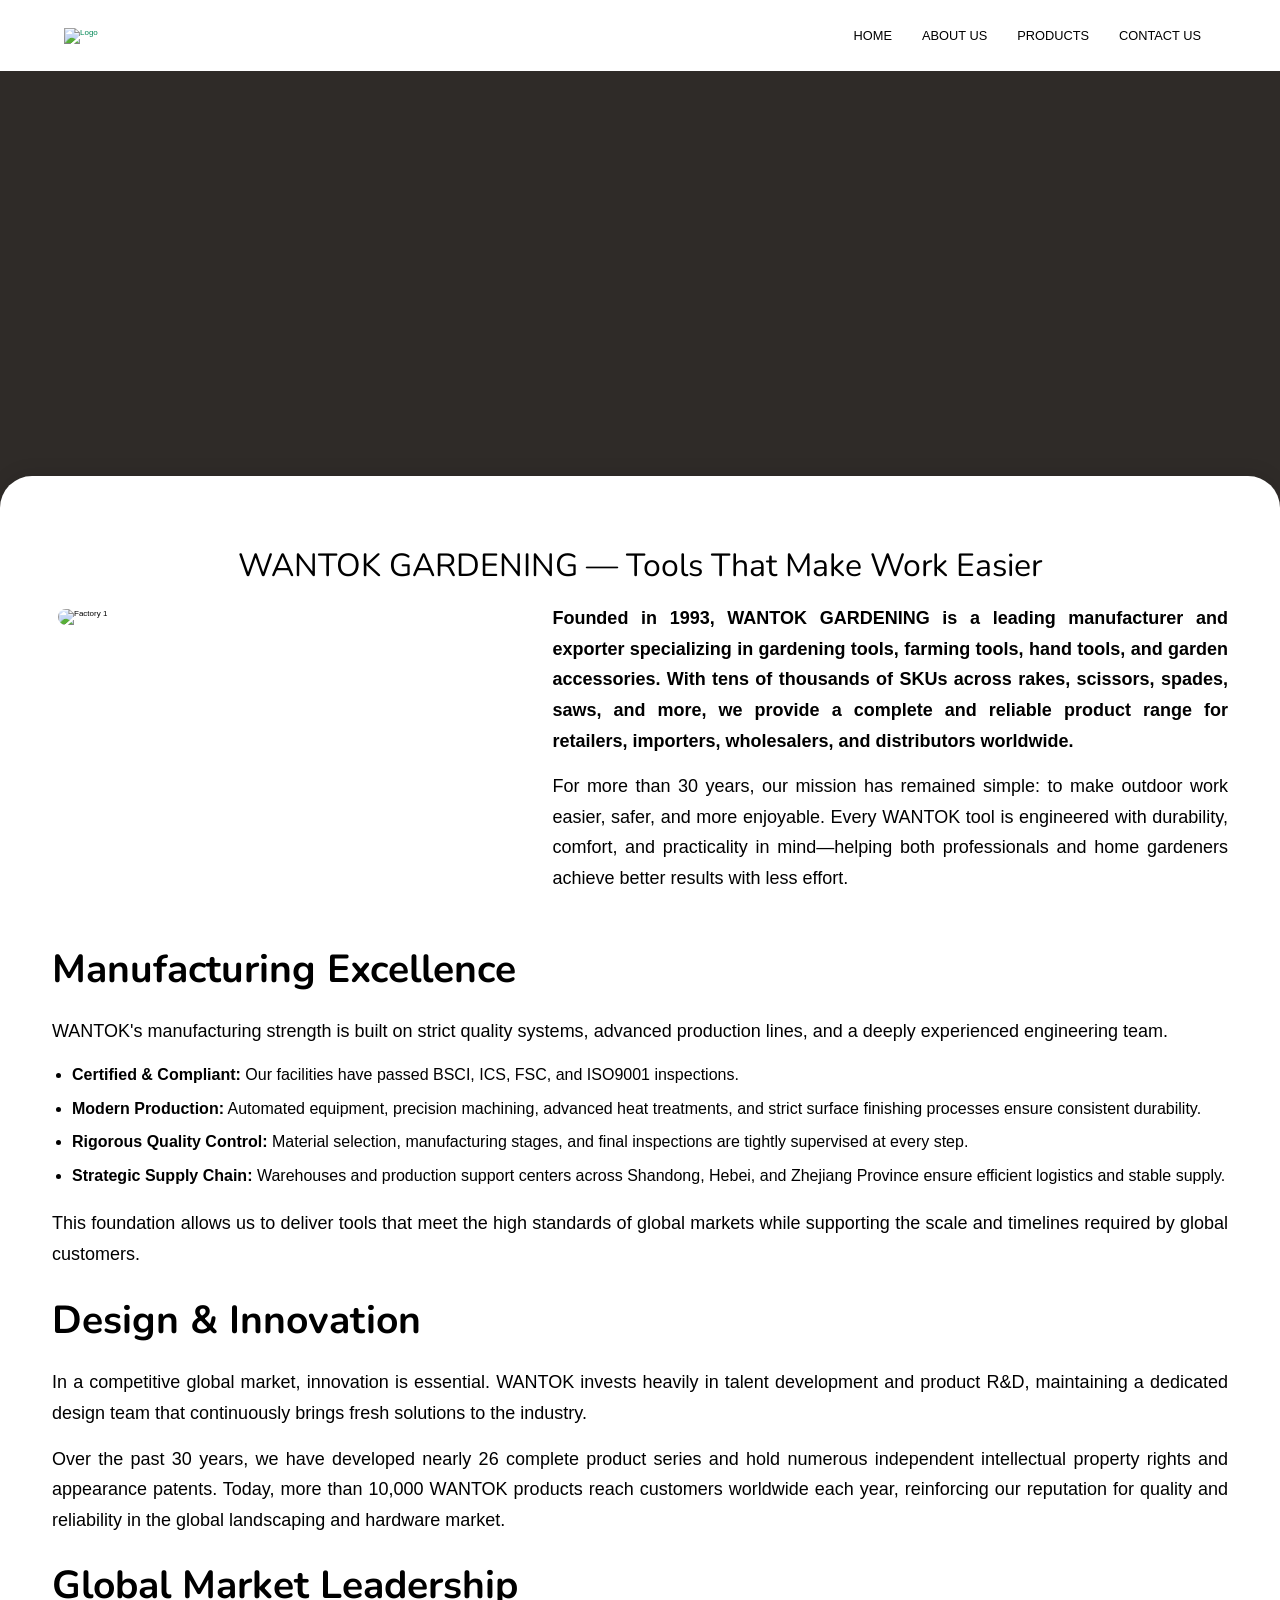
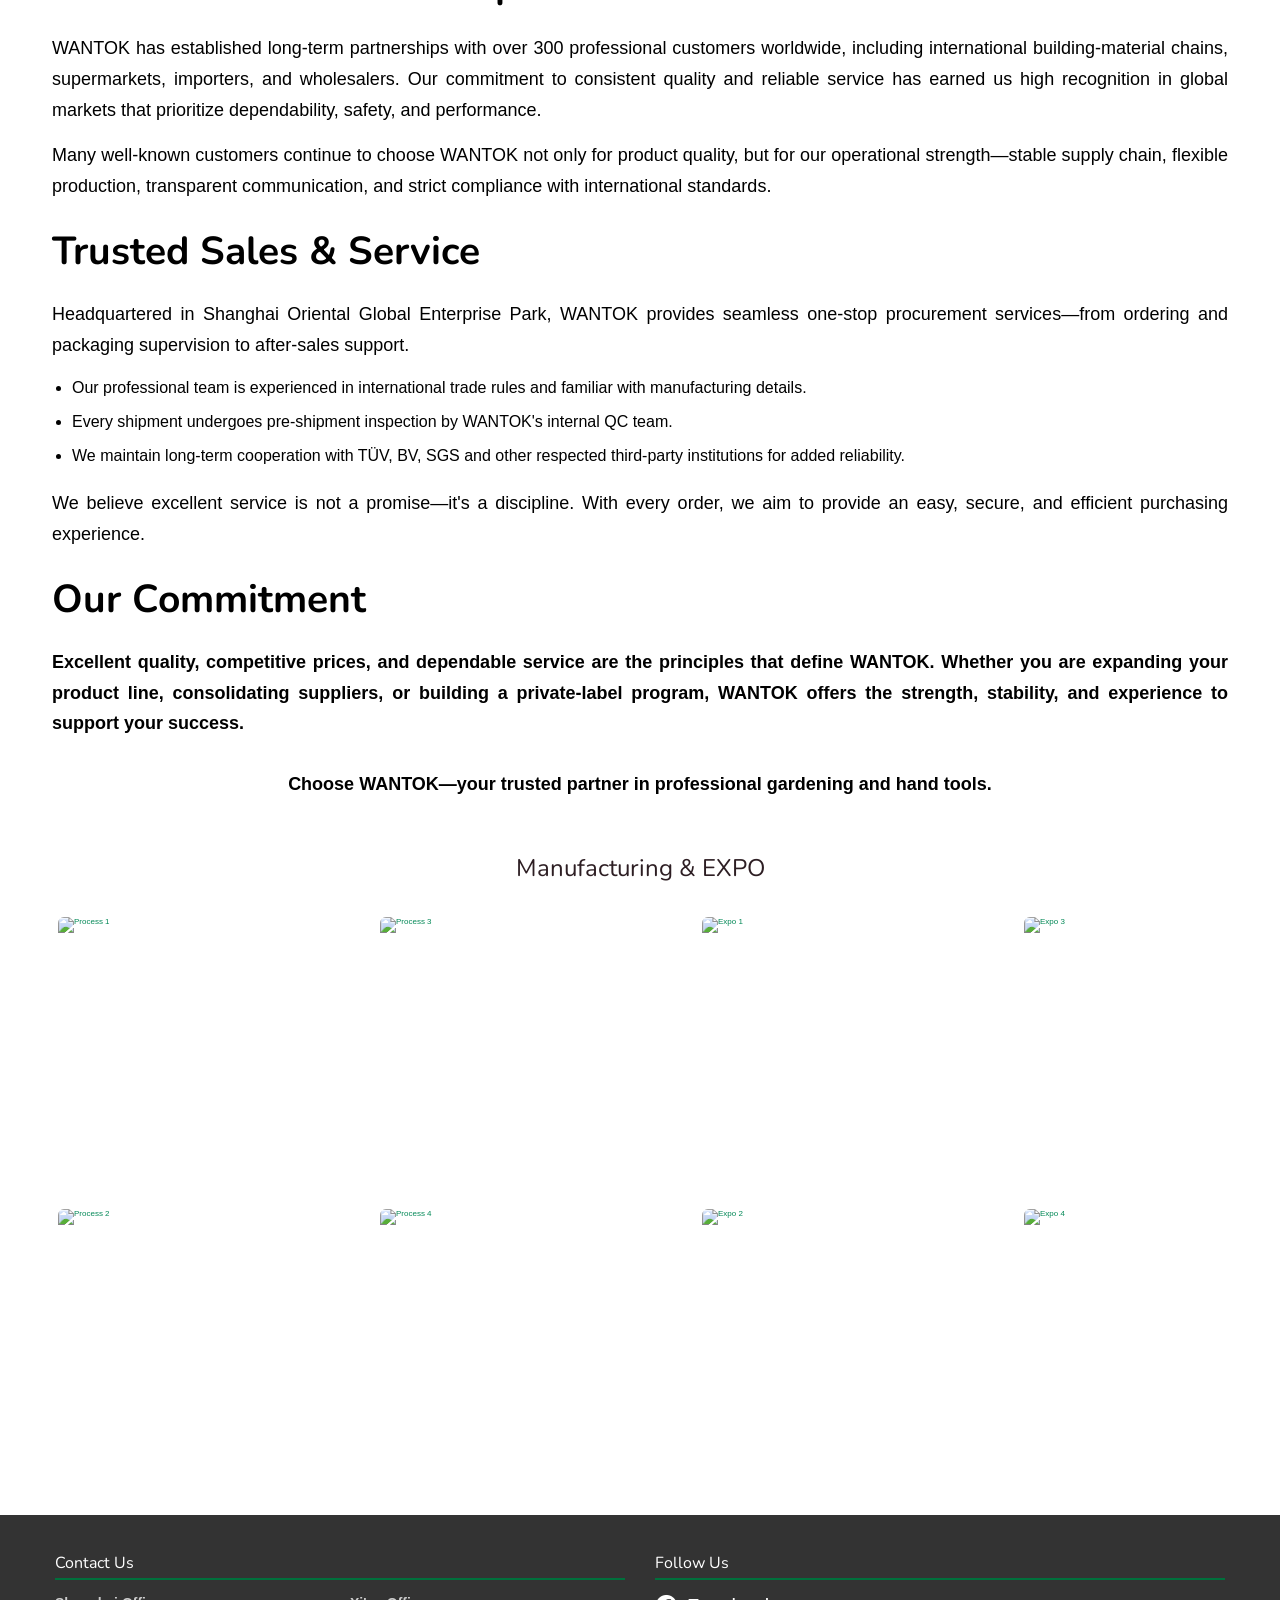
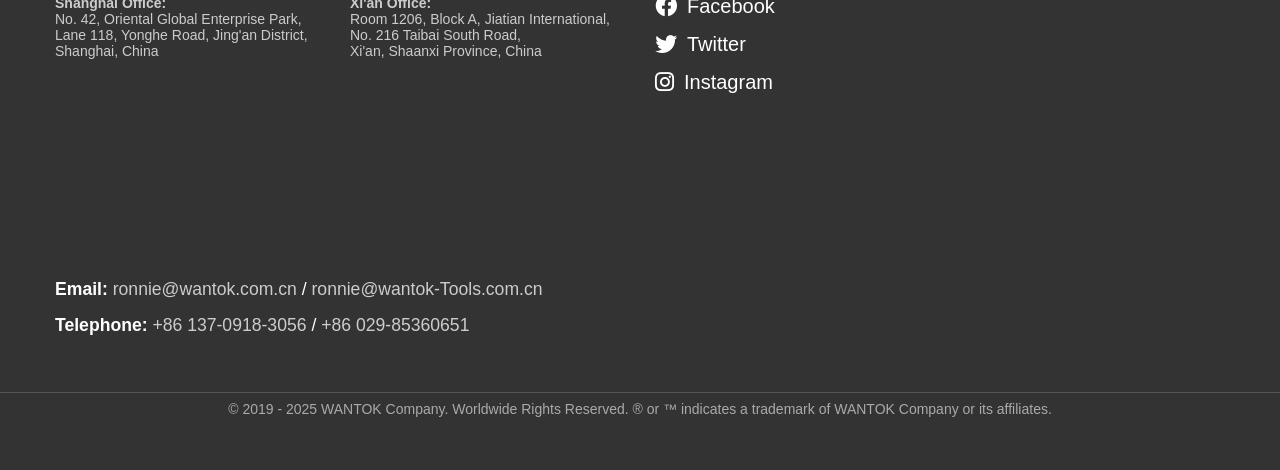
==== about.html @ 06c9b21a "风格调整，解决过期css，替换清理图片 (#8) * 解决outdated css, 风格修改misc  * 部署调整  * clean up" ====
<!DOCTYPE html>
<html lang="en-US">

<head>
  <meta charset="UTF-8" />
  <meta name="viewport" content="width=device-width, initial-scale=1" />
  <title>WANTOK</title>

  <!-- Meta -->
  <meta name="description" content="Insert a brief company description here." />
  <meta property="og:title" content="Company Name | Tagline Goes Here" />
  <meta property="og:description" content="Insert a brief description here." />
  <meta property="og:image" content="https://via.placeholder.com/1200x627.png?text=Banner" />
  <meta name="twitter:card" content="summary_large_image" />

  <!-- Favicon & Styles -->
  <link rel="shortcut icon" href="https://via.placeholder.com/32x32.png" />
  <link rel="stylesheet" href="https://cdn.jsdelivr.net/npm/slick-carousel@1.8.1/slick/slick.css" />
  <link rel="stylesheet" href="https://cdn.jsdelivr.net/gh/fancyapps/fancybox@3.5.6/dist/jquery.fancybox.min.css" />
  <link rel="stylesheet" href="css/style.css" />
  <link rel="stylesheet" href="https://cdnjs.cloudflare.com/ajax/libs/font-awesome/6.0.0/css/all.min.css" />

  <style>


    section.content-sections {
      color: #000000;
    }


    section.content-sections * {
      color: #000000 !important;
    }


    section.content-sections h1,
    section.content-sections h2,
    section.content-sections h3,
    section.content-sections h4,
    section.content-sections h5,
    section.content-sections h6 {
      border-bottom: none !important;
      box-shadow: none !important;
    }


    section.content-sections h1::after,
    section.content-sections h2::after,
    section.content-sections h3::after,
    section.content-sections h4::after,
    section.content-sections h5::after,
    section.content-sections h6::after {
      content: none !important;
      border: none !important;
      background: none !important;
    }

    .header nav ul li a {
      color: black;
      text-decoration: none;
      /* font-weight: bold; */
    }

    /* Address + embedded map two-column layout */
    .address-maps {
        display: flex;
        gap: 20px;
        align-items: flex-start;
    }

    .address-maps .office {
      flex: 1 1 50%;
      min-width: 220px;
    }

    .address-maps .office a {
      color: #ccc;
      text-decoration: none;
    }

    .map-wrap iframe {
      width: 100%;
      height: 200px;
      border: 0;
      display: block;
    }

    @media (max-width: 768px) {
      .address-maps {
      flex-direction: column;
      }
    }
    
    body {
      font-family: Arial, sans-serif;
      margin: 0;
      padding: 0;
    }

    html {
      scroll-behavior: smooth;
    }

    /* Fixed header image + overlay content */
    .header-image {
      position: fixed;
      top: 0;
      left: 0;
      width: 100%;
      height: 70vh;
      background-image: url('images/about/factory_image.jpg');
      background-size: cover;
      background-position: center center;
      background-repeat: no-repeat;
      z-index: 0;
      will-change: background-position, transform;
    }

    .content-wrapper {
      position: relative;
      margin-top: 50vh;
      background: #ffffff;
      /* 修改：底部padding改为0，防止多余留白导致视觉断层，padding改由内部元素控制 */
      padding: 2rem 2rem 0 2rem; 
      border-radius: 2rem 2rem 0 0;
      box-shadow: 0 -4px 18px rgba(0,0,0,0.08);
      transition: transform 0.28s cubic-bezier(.2,.9,.2,1), box-shadow 0.28s ease;
      z-index: 2;
      /* 确保没有下边距 */
      margin-bottom: 0; 
    }

    .content-wrapper.overlay-active {
      transform: translateY(-8px);
      box-shadow: 0 12px 40px rgba(0,0,0,0.12);
    }

    /* Ensure header image not fixed on small devices for performance */
    @media (max-width: 480px) {
      .header-image {
        position: relative;
        height: 40vh;
        background-attachment: scroll;
      }

      .content-wrapper {
        margin-top: 0;
        border-radius: 0.75rem 0.75rem 0 0;
        padding: 1rem 1rem 0 1rem;
      }
    }

    .btn {
      display: inline-block;
      padding: 0.75em 1.5em;
      background: #00703c;
      color: #fff;
      text-decoration: none;
      border-radius: 3px;
      margin-top: 1em;
    }

    /* button variant (new) */
    .btn-green {
      display: inline-block;
      padding: 0.75em 1.5em;
      background: #00703c; /* same as ↑ */
      color: #fff;
      text-decoration: none;
      border-radius: 4px;
      margin-top: 1em;
      border: 2px solid rgba(0,0,0,0.08);
      box-shadow: 0 2px 6px rgba(0,0,0,0.12);
      transition: transform 0.12s ease, box-shadow 0.12s ease, background-color 0.12s ease;
    }

    .btn-green:hover {
      transform: translateY(-2px);
      box-shadow: 0 6px 18px rgba(0,0,0,0.18);
      background: #00703c;
    }

    .btn-green:focus {
      outline: 3px solid rgba(27, 136, 13, 0.18);
      outline-offset: 2px;
    }


    .callout-1 {
      display: flex;
      flex-wrap: wrap;
      margin-bottom: 1rem;
    }

    .callout-1 .w-50 {
      flex: 1;
      min-width: 300px;
    }

    .fill-bg {
      height: 100%;
      background-size: cover;
      background-position: center;
    }

    .brands .w-20 img {
      max-width: 100%;
      height: auto;
    }

    .press .w-25 {
      padding: 1rem;
    }

    .header .wrapper {
      display: flex;
      justify-content: space-between;
      align-items: center;
    }

    /* 增强的页脚样式 */
    footer {
      background: #333;
      color: white;
      padding: 40px 0 20px;
      font-size: 14px;
      
      position: relative; 
      z-index: 2;        
      margin-top: -10px;   /* 向上拉动10px，消除浏览器渲染产生的微小缝隙 */
    }

    .footer-container {
      display: flex;
      flex-wrap: wrap;
      justify-content: space-between;
      max-width: 1200px;
      margin: 0 auto;
      padding: 0 20px;
      margin-bottom: 30px;
    }

    .footer-column {
      flex: 1;
      min-width: 200px;
      margin-bottom: 20px;
      padding: 0 15px;
    }

    .footer-column h3 {
      color: white;
      font-size: 16px;
      margin-bottom: 15px;
      padding-bottom: 5px;
      border-bottom: 2px solid #00703c;
    }

    .footer-column ul {
      list-style: none;
      padding: 0;
      margin: 0;
    }

    .footer-column ul li {
      margin-bottom: 10px;
    }

    .footer-column a {
      color: #ccc;
      text-decoration: none;
      transition: color 0.3s;
    }

    .footer-column a:hover {
      color: white;
    }

    /* 垂直排列的社交媒体样式 */
    .vertical-social {
      padding-top: 5px;
    }

    .vertical-social li {
      margin-bottom: 15px !important;
    }

    .vertical-social a {
      color: white;
      font-size: 20px;
      display: flex;
      align-items: center;
      transition: transform 0.3s, color 0.3s;
    }

    .vertical-social a:hover {
      color: #00703c;
      transform: translateX(5px);
    }

    .vertical-social i {
      margin-right: 10px;
      font-size: 22px;
    }

    .footer-bottom {
      max-width: 1500px;
      margin: 0 auto;
      padding: 5px;
      border-top: 1px solid #555;
      font-size: 12px;
      color: #aaa;
      text-align: center;
    }

    .footer-bottom-links {
      margin-top: 10px;
    }

    .footer-bottom-links a {
      color: #ccc;
      text-decoration: none;
      margin: 0 8px;
    }

    .footer-bottom-links a:hover {
      color: white;
    }

    @media (max-width: 768px) {
      .callout-1 {
        flex-direction: column;
      }

      .footer-column {
        flex: 0 0 50%;
      }
    }

    @media (max-width: 480px) {
      .footer-column {
        flex: 0 0 100%;
      }
    }

    /* Brands carousel styling */
    .brands .wrapper {
      display: flex;
      align-items: center;
      gap: 128px; /* 36 */
    }

    /* When Slick initializes it wraps the items and sets widths.
       The site's `.wrapper` class defaults to flex which conflicts
       with Slick's layout. Force the slick container to behave like
       a block container and let the track be a flex row so slides
       get correct auto widths and don't collapse to 0px. */
    .brands .wrapper.slick-slider {
      display: block !important;
      width: 100% !important;
    }

    .brands .wrapper .slick-list {
      overflow: hidden;
    }

    .brands .wrapper .slick-track {
      display: flex !important;
      align-items: center;
      gap: 128px; /* spacing between slides */
    }

    /* When the number of slides is small and all icons fit, center them */
    .brands .wrapper.justify-content {
      justify-content: center !important;
    }

    /* Also ensure the slick track centers its children when they don't overflow */
    .brands .wrapper.slick-slider .slick-track {
      justify-content: center !important;
    }

    .brands .carousel-item,
    .brands .wrapper .slick-slide {
      display: flex !important;
      align-items: center;
      justify-content: center;
      flex: 0 0 auto !important; /* prevent stretching */
      width: auto !important; /* allow Slick to size slides based on content */
      margin: 0 !important;
      padding: 0 6px;
    }

    .brands .carousel-item img,
    .brands .wrapper .slick-slide img {
      max-height: 128px; /* doubled logo size (was 64px) */
      width: auto;
      display: block;
    }

    /* Generic carousel images */
    .carousel-item img {
      max-width: 100%;
      height: auto;
      display: block;
    }

    /* Slight spacing for our about carousels */
    .factory-carousel .carousel-item,
    .process-carousel .carousel-item,
    .expo-carousel .carousel-item {
      padding: 6px;
      box-sizing: border-box;
    }

    /* Unified three-column visuals layout */
    .three-grid {
      display: flex;
      gap: 22px;
      align-items: flex-start;
      justify-content: space-between;
      max-width: 1200px;
      margin: 0 auto;
      padding: 10px 0 30px;
    }

    .three-grid .col {
      flex: 1 1 0;
      min-width: 220px;
      background: transparent;
    }

    .three-grid .col h3 {
      margin: 0 0 12px;
      color: #00703c;
      font-size: 18px;
    }

    /* Visual card and overlay title */
    .visual-card { position: relative; overflow: hidden; }
    .overlay-title {
      position: absolute;
      top: 12px;
      left: 12px;
      z-index: 3;
      background: rgba(0,0,0,0.5);
      color: #fff;
      padding: 8px 12px;
      border-radius: 6px;
      font-weight: 600;
      font-size: 15px;
      pointer-events: none;
    }

    /* Larger unified carousel images (one image shown at a time) */
    .three-grid .carousel-item img {
      width: 100%;
      height: 280px;
      object-fit: cover;
      display: block;
      border-radius: 6px;
    }

    @media (max-width: 880px) {
      .three-grid { flex-direction: column; gap: 20px; }
      .three-grid .col { min-width: 100%; }
      .three-grid .carousel-item img { height: 200px; }
      .overlay-title { top: 8px; left: 8px; font-size: 14px; }
    }

    /* Reduce vertical gap between visuals and about text */
    .visuals-unified.gutter { padding-top: 12px; padding-bottom: 18px; }
    .profile-section.gutter { padding-top: 12px; padding-bottom: 40px; }

    /* New styles for restructured layout */
    .factory-section {
      padding: 30px 20px;
    }

    .factory-section .factory-single {
      max-width: 1200px;
      margin: 0 auto;
    }

    .factory-section .factory-carousel {
      width: 100%;
    }

    .factory-section .carousel-item img {
      width: 100%;
      height: 350px;
      object-fit: cover;
      border-radius: 8px;
      display: block;
    }

    /* Content sections with structured text */
    .content-sections {
      max-width: 1500px;
      margin: 0 auto;
      padding: 40px 20px;
    }

    /* Intro section with factory image on left */
    .intro-with-factory {
      display: flex;
      gap: 30px;
      margin-bottom: 40px;
      align-items: flex-start;
    }

    .intro-with-factory .factory-image {
      flex: 0 0 40%;
      min-width: 280px;
    }

    .intro-with-factory .factory-image .factory-carousel {
      width: 100%;
    }

    .intro-with-factory .factory-image img {
      width: 100%;
      height: auto;
      border-radius: 8px;
      display: block;
    }

    .intro-with-factory .intro-text {
      flex: 1;
      padding-top: 0;
    }

    .intro-with-factory .intro-text p {
      margin-top: 0;
    }

    @media (max-width: 880px) {
      .intro-with-factory {
        flex-direction: column;
      }

      .intro-with-factory .factory-image {
        flex: 1;
        min-width: 100%;
      }
    }

    .content-sections h1 {
      color: #00703c;
      font-size: 32px;
      text-align: center;
      margin-bottom: 20px;
      margin-top: 0;
    }

    .content-sections h2 {
      color: #00703c;
      font-size: 39px;
      margin-top: 30px;
      margin-bottom: 15px;
      border-bottom: 2px solid #00703c;
      padding-bottom: 10px;
    }

    .content-sections p {
      color: #333;
      font-size: 18px;
      line-height: 1.7;
      margin-bottom: 15px;
      text-align: justify;
    }

    .content-sections ul {
      margin-left: 20px;
      margin-bottom: 20px;
    }

    .content-sections ul li {
      margin-bottom: 8px;
      color: #333;
      font-size: 16px;
      line-height: 1.6;
    }

    .content-sections strong {
      color: #00703c;
    }

    /* Two-column layout for process and expo */
    .four-column-grid {
      display: flex;
      gap: 22px;
      max-width: 1500px;
      margin: 0 auto;
      padding: 30px 20px; /* 底部padding保留，确保内容不贴边 */
      align-items: flex-start;
    }

    .four-column-grid .col {
      flex: 1 1 25%;
      min-width: 300px;
    }

    .four-column-grid .col h3 {
      margin: 0 0 15px;
      color: #00703c;
      font-size: 22px;
      text-align: center;
    }

    .four-column-grid .carousel-item img {
      width: 100%;
      height: 280px;
      object-fit: cover;
      display: block;
      border-radius: 6px;
    }

    @media (max-width: 768px) {
      .four-column-grid {
        flex-direction: column;
      }

      .content-sections {
        padding: 20px 15px;
      }

      .content-sections h2 {
        font-size: 22px;
      }

      .factory-section .carousel-item img {
        height: 250px;
      }
    }

  </style>
</head>

<body>

  <!-- Header -->
  <header class="header">
    <div class="wrapper">
      <div>
        <a href="#"><img src="images/logo2.png" alt="Logo" /></a>
      </div>
      <nav>
        
        <ul>
          <li><a href="/index.html">HOME</a></li>
          <li><a href="#">ABOUT US</a></li>
          <li><a href="/pdfpage.html">PRODUCTS</a></li>
          <li><a href="#footer">CONTACT US</a></li>
        </ul>
      </nav>
    </div>
  </header>


  <div class="header-image" role="img" aria-label="Factory header image"></div>

  <div class="content-wrapper" style="margin-top: 45vh;">

  <!-- Main Content Sections -->
  <section class="content-sections">
    <h1>WANTOK GARDENING — Tools That Make Work Easier</h1>
    <div class="intro-with-factory">
      <div class="factory-image">
        <div class="visual-card">
          <div class="factory-carousel">
            <div class="carousel-item"><a data-fancybox="factory" href="images/about/factory_image.jpg"><img src="images/about/factory_image.jpg" alt="Factory 1"></a></div>
          </div>
        </div>
      </div>
      <div class="intro-text">
        <p><strong>Founded in 1993, WANTOK GARDENING is a leading manufacturer and exporter specializing in gardening tools, farming tools, hand tools, and garden accessories. With tens of thousands of SKUs across rakes, scissors, spades, saws, and more, we provide a complete and reliable product range for retailers, importers, wholesalers, and distributors worldwide.</strong></p>

        <p>For more than 30 years, our mission has remained simple: to make outdoor work easier, safer, and more enjoyable. Every WANTOK tool is engineered with durability, comfort, and practicality in mind—helping both professionals and home gardeners achieve better results with less effort.</p>
      </div>
    </div>

    <h2>Manufacturing Excellence</h2>
    <p>WANTOK's manufacturing strength is built on strict quality systems, advanced production lines, and a deeply experienced engineering team.</p>
    <ul>
      <li><strong>Certified & Compliant:</strong> Our facilities have passed BSCI, ICS, FSC, and ISO9001 inspections.</li>
      <li><strong>Modern Production:</strong> Automated equipment, precision machining, advanced heat treatments, and strict surface finishing processes ensure consistent durability.</li>
      <li><strong>Rigorous Quality Control:</strong> Material selection, manufacturing stages, and final inspections are tightly supervised at every step.</li>
      <li><strong>Strategic Supply Chain:</strong> Warehouses and production support centers across Shandong, Hebei, and Zhejiang Province ensure efficient logistics and stable supply.</li>
    </ul>
    <p>This foundation allows us to deliver tools that meet the high standards of global markets while supporting the scale and timelines required by global customers.</p>

    <h2>Design & Innovation</h2>
    <p>In a competitive global market, innovation is essential. WANTOK invests heavily in talent development and product R&D, maintaining a dedicated design team that continuously brings fresh solutions to the industry.</p>
    <p>Over the past 30 years, we have developed nearly 26 complete product series and hold numerous independent intellectual property rights and appearance patents. Today, more than 10,000 WANTOK products reach customers worldwide each year, reinforcing our reputation for quality and reliability in the global landscaping and hardware market.</p>

    <h2>Global Market Leadership</h2>
    <p>WANTOK has established long-term partnerships with over 300 professional customers worldwide, including international building-material chains, supermarkets, importers, and wholesalers. Our commitment to consistent quality and reliable service has earned us high recognition in global markets that prioritize dependability, safety, and performance.</p>
    <p>Many well-known customers continue to choose WANTOK not only for product quality, but for our operational strength—stable supply chain, flexible production, transparent communication, and strict compliance with international standards.</p>

    <h2>Trusted Sales & Service</h2>
    <p>Headquartered in Shanghai Oriental Global Enterprise Park, WANTOK provides seamless one-stop procurement services—from ordering and packaging supervision to after-sales support.</p>
    <ul>
      <li>Our professional team is experienced in international trade rules and familiar with manufacturing details.</li>
      <li>Every shipment undergoes pre-shipment inspection by WANTOK's internal QC team.</li>
      <li>We maintain long-term cooperation with TÜV, BV, SGS and other respected third-party institutions for added reliability.</li>
    </ul>
    <p>We believe excellent service is not a promise—it's a discipline. With every order, we aim to provide an easy, secure, and efficient purchasing experience.</p>

    <h2>Our Commitment</h2>
    <p><strong>Excellent quality, competitive prices, and dependable service are the principles that define WANTOK. Whether you are expanding your product line, consolidating suppliers, or building a private-label program, WANTOK offers the strength, stability, and experience to support your success.</strong></p>
    <p style="text-align: center; font-size: 18px; color: #000000; font-weight: bold; margin-top: 30px;">Choose WANTOK—your trusted partner in professional gardening and hand tools.</p>
  </section>
  <h3 style="text-align: center;">Manufacturing & EXPO</h3>
  <!-- Process and Expo Carousels -->
  <section class="four-column-grid">
    <div class="col">
      <div class="visual-card">
        <div class="process-carousel">
          <div class="carousel-item"><a data-fancybox="process" href="images/about/process1.jpg"><img src="images/about/process1.jpg" alt="Process 1"></a></div>
          <div class="carousel-item"><a data-fancybox="process" href="images/about/process2.jpg"><img src="images/about/process2.jpg" alt="Process 2"></a></div>
        </div>
      </div>
    </div>
    <div class="col">
      <div class="visual-card">
        <div class="process-carousel">
          <div class="carousel-item"><a data-fancybox="process" href="images/about/process3.jpg"><img src="images/about/process3.jpg" alt="Process 3"></a></div>
          <div class="carousel-item"><a data-fancybox="process" href="images/about/process4.jpg"><img src="images/about/process4.jpg" alt="Process 4"></a></div>
        </div>
      </div>
    </div>
    <div class="col">
      <div class="visual-card">
        <div class="process-carousel">
          <div class="carousel-item"><a data-fancybox="expo" href="images/about/expo1.jpg"><img src="images/about/expo1.jpg" alt="Expo 1"></a></div>
          <div class="carousel-item"><a data-fancybox="expo" href="images/about/expo2.jpg"><img src="images/about/expo2.jpg" alt="Expo 2"></a></div>
        </div>
      </div>
    </div>
    <div class="col">
      <div class="visual-card">
        <div class="expo-carousel">
          <div class="carousel-item"><a data-fancybox="expo" href="images/about/expo3.jpg"><img src="images/about/expo3.jpg" alt="Expo 3"></a></div>
          <div class="carousel-item"><a data-fancybox="expo" href="images/about/expo4.jpg"><img src="images/about/expo4.jpg" alt="Expo 4"></a></div>
        </div>
      </div>
    </div>
  </section>
  </div>
<footer id="footer">
    <div class="footer-container">
        <div class="footer-column">
            <h3>Contact Us</h3>
            <div class="address-maps">
                <div class="office">
                    <a href="https://maps.app.goo.gl/8hws2nnF94ukuQRH7" target="_blank" rel="noopener noreferrer">
                        <strong>Shanghai Office:</strong><br>
                        No. 42, Oriental Global Enterprise Park,<br>
                        Lane 118, Yonghe Road, Jing'an District, 
                        Shanghai, China
                    </a>
                    <div class="map-wrap">
                        <iframe src="https://www.google.com/maps/embed?pb=!1m18!1m12!1m3!1d1704.7769961539564!2d121.44418016618589!3d31.288430000000012!2m3!1f0!2f0!3f0!3m2!1i1024!2i768!4f13.1!3m3!1m2!1s0x35b271e27ef94de7%3A0x49731de3a1b68abc!2z5LiK5rW35Lic5pa5546v55CD5LyB5Lia5Lit5b-D!5e0!3m2!1szh-CN!2s!4v1764782743367!5m2!1szh-CN!2s" allowfullscreen="" loading="lazy" referrerpolicy="no-referrer-when-downgrade"></iframe>
                    </div>
                </div>
                <div class="office">
                    <a href="https://maps.app.goo.gl/pycgDY31ccRc5Dbw8" target="_blank" rel="noopener noreferrer">
                        <strong>Xi'an Office:</strong><br>
                        Room 1206, Block A, Jiatian International,<br>
                        No. 216 Taibai South Road,<br>
                        Xi'an, Shaanxi Province, China
                    </a>
                    <div class="map-wrap">
                        <iframe src="https://www.google.com/maps/embed?pb=!1m18!1m12!1m3!1d1649.5178128711798!2d108.91379342881429!3d34.22210872532615!2m3!1f0!2f0!3f0!3m2!1i1024!2i768!4f13.1!3m3!1m2!1s0x366370c8a73c71e5%3A0x71f48b8d98e363d5!2z5ZiJ5aSp5Zu96ZmF!5e0!3m2!1szh-CN!2s!4v1764782651213!5m2!1szh-CN!2s" allowfullscreen="" loading="lazy" referrerpolicy="no-referrer-when-downgrade"></iframe>
                    </div>
                </div>
            </div>
            <div style="margin-top: 15px; font-size: 1.1rem; line-height: 1.8;">
                <div style="margin-bottom: 5px;">
                    <strong>Email:</strong> 
                    <a href="mailto:ronnie@wantok.com.cn">ronnie@wantok.com.cn</a> / 
                    <a href="mailto:ronnie@wantok-Tools.com.cn">ronnie@wantok-Tools.com.cn</a>
                </div>
                <div>
                    <strong>Telephone:</strong> 
                    <a href="tel:+8613709183056">+86 137-0918-3056</a> / 
                    <a href="tel:+8602985360651">+86 029-85360651</a>
                </div>
            </div>

        </div>
        <div class="footer-column">
            <h3>Follow Us</h3>
            <ul class="vertical-social">
                <li><a href="https://www.facebook.com/" target="_blank"><i class="fab fa-facebook"></i> Facebook</a></li>
                <li><a href="https://www.twitter.com/" target="_blank"><i class="fab fa-twitter"></i> Twitter</a></li>
                <li><a href="https://www.instagram.com/" target="_blank"><i class="fab fa-instagram"></i> Instagram</a></li>
            </ul>
        </div>
    </div>
    <div class="footer-bottom">
        <p style="font-size: 0.875rem;">© 2019 - 2025 WANTOK Company. Worldwide Rights Reserved. ® or ™ indicates a trademark of WANTOK Company or its affiliates.</p>
    </div>
</footer>

    <!-- Scripts -->
    <script src="https://cdn.jsdelivr.net/npm/jquery@3.6.0/dist/jquery.min.js"></script>
    <script src="https://cdn.jsdelivr.net/npm/slick-carousel@1.8.1/slick/slick.min.js"></script>
    <script src="https://cdn.jsdelivr.net/gh/fancyapps/fancybox@3.5.6/dist/jquery.fancybox.min.js"></script>

    <!-- 轮播与滚动逻辑JS -->
    <script>
    $(document).ready(function() {
      const $header = $('.header-image');
      const $content = $('.content-wrapper');

      // Parallax + overlay toggle (performant with rAF)
      function updateOnScroll() {
        const scrollY = window.scrollY || window.pageYOffset;

        // Parallax effect: move background position slightly
        // Multiply by small factor for subtle effect
        const yOffset = Math.round(scrollY * 0.18);
        $header.css('background-position', `center calc(50% + ${yOffset}px)`);

        // Toggle active overlay class for small UI lift and shadow
        if (scrollY > 20) {
          $content.addClass('overlay-active');
        } else {
          $content.removeClass('overlay-active');
        }
      }

      let ticking = false;
      window.addEventListener('scroll', function() {
        if (!ticking) {
          window.requestAnimationFrame(function() {
            updateOnScroll();
            ticking = false;
          });
          ticking = true;
        }
      }, { passive: true });

      // Run once to set initial state
      updateOnScroll();

      // Initialize factory carousel (2 images, autoplay)
      if ($('.factory-carousel').length && $.fn.slick) {
        $('.factory-carousel').slick({
          slidesToShow: 1,
          slidesToScroll: 1,
          autoplay: true,
          autoplaySpeed: 3000,
          arrows: false,
          dots: false,
          infinite: true,
        });
      }

      // Initialize process & expo carousels
      if ($('.process-carousel').length && $.fn.slick) {
        $('.process-carousel').slick({
          slidesToShow: 1,
          slidesToScroll: 1,
          autoplay: true,
          autoplaySpeed: 1800,
          arrows: false,
          dots: false,
          infinite: true,
          responsive: [
            { breakpoint: 480, settings: { slidesToShow: 1 } }
          ]
        });
      }

      if ($('.expo-carousel').length && $.fn.slick) {
        $('.expo-carousel').slick({
          slidesToShow: 1,
          slidesToScroll: 1,
          autoplay: true,
          autoplaySpeed: 2000,
          arrows: false,
          dots: false,
          infinite: true,
          responsive: [
            { breakpoint: 480, settings: { slidesToShow: 1 } }
          ]
        });
      }
    });
    </script>
</body>

</html>
---- css/style.css ----
/*
Theme Name: smg-2019
Theme URI: 
Author: jwade
Author URI: 
Description: Wordpress Theme
Version: 1.0
*/


@import url(https://fonts.googleapis.com/css?family=Open+Sans:400,700);@import url("https://fonts.googleapis.com/css?family=Nunito:400,400i,700,700i");*{margin:0;padding:0}body{font:66.6% "Roboto",sans-serif;color:#2d1e23;background-color:#2f2b28;-webkit-font-smoothing:antialiased}header{position:relative;z-index:190;transition:all 70ms ease-out;background:#fff}section,footer{position:relative;display:block}section{z-index:100}section:after{content:'';display:block;clear:both}#site{position:relative}.wrapper{display:block;margin:0 auto;display:-webkit-box;display:-moz-box;display:-ms-flexbox;display:-webkit-flex;display:flex;flex:1;position:relative;width:90%;max-width:1600px;z-index:125}.flex{display:-webkit-box;display:-moz-box;display:-ms-flexbox;display:-webkit-flex;display:flex;flex:1}.flex.auto{flex:0 1 auto}img{border:none}input:focus{outline:0}h1,h2,h3,h4,h5{line-height:1.1em;font-weight:normal}h1,h2,h3,h4,h5{font-family:"Nunito",sans-serif}h1,.h1{font-size:5em}h2{font-size:4em;font-weight:bold;margin-bottom:15px}h3{font-size:3em}h4{font-size:2.5em;font-weight:bold}h5{font-size:2.5em;font-weight:normal;color:#7cbb46}h6{font-size:1.8em;font-weight:bold;margin-bottom:25px}a{color:#028856;transition:all .2s;cursor:pointer !important;text-decoration:none;font-weight:400}a:hover{color:#03ba76}p{font-size:1.8em;line-height:1.6em;margin-bottom:25px;font-weight:400}p .btn{font-size:.9em !important;margin:0}.w-5,.w-10,.w-15,.w-16,.w-20,.w-25,.w-30,.w-33,.w-40,.w-50,.w-60,.w-66,.w-70,.w-75,.w-80,.w-90,.w-100{position:relative;min-height:1px;box-sizing:border-box;margin:0}.w-5{width:5%}.w-10{width:10%}.w-15{width:15%}.w-16{width:16.666%}.w-20{width:20%}.w-25{width:25%}.w-30{width:30%}.w-33{width:33.333%}.w-40{width:40%}.w-50{width:50%}.w-60{width:60%}.w-66{width:66.666%}.w-66 ul{margin:-5px 0 25px}.w-66 li{margin:0 0 10px 65px;font-size:1.8em;line-height:1.4em}.w-66 li li{font-size:1em;margin:10px 0 0 25px}.w-66 h3{color:#028856;margin-bottom:15px}.w-66 h5{font-size:2.5em;margin-bottom:15px}.w-70{width:70%}.w-75{width:75%}.w-75 ul{margin:-5px 0 35px}.w-75 li{margin:0 0 10px 35px;font-size:1.8em;line-height:1.4em}.w-75.quote{position:relative}.w-75.quote span{position:relative;z-index:9}.w-75.quote:after{content:'';padding:20px 0;background:url(/wp-content/uploads/2019/02/fancy-quote.jpg);background-position:center top;background-repeat:no-repeat;background-size:100%;width:100px;height:100px;position:absolute;top:-40px;left:-30px;z-index:5}.w-80{width:80%}.w-90{width:90%}.w-100{width:100%}.h-100{height:100vh}.nowrap{-webkit-flex-wrap:nowrap;flex-wrap:nowrap}.img-full img{width:100%}.wrap{-webkit-flex-wrap:wrap;flex-wrap:wrap}.small{font-size:1.2em}.fill-bg{background-size:cover !important;background-position:top center !important;width:100%;height:100%;opacity:.9;transition:all .2s;position:relative}.callout-1{display:-webkit-box;display:-moz-box;display:-ms-flexbox;display:-webkit-flex;display:flex;flex:1;vertical-align:middle;border-bottom:solid 2px #fff}.callout-1 .grey,.callout-1 .white{min-height:200px;display:flex;flex-direction:column;justify-content:center}.callout-1 span{font-size:1.2em;text-transform:uppercase;letter-spacing:3px;font-weight:bold;margin-bottom:5px;display:block;color:#2d1e23}.callout-1 h2{color:#028856;font-weight:400;margin-bottom:10px}.callout-1 p{margin:0;color:#2d1e23}.callout-1:hover .fill-bg{opacity:1}.callout-2{vertical-align:middle}.callout-2 .abs{position:absolute;right:0;top:0;bottom:0;background-size:cover !important}.callout-2 span{font-size:1.2em;text-transform:uppercase;letter-spacing:3px;font-weight:bold;margin-bottom:5px;display:block;color:#2d1e23}.callout-2 h1,.callout-2 h2{color:#028856;font-weight:400;margin-bottom:15px}.callout-2 p{color:#2d1e23}.callout-2 img{width:100%;width:100%;border-radius:5px;box-shadow:0 5px 10px 0 rgba(0,0,0,0.2)}.callout-2 .info{padding:0 10% 0 0}.callout-2 .info.r{padding:0 0 0 6%}.img-shadow{border-radius:5px;box-shadow:0 5px 10px 0 rgba(0,0,0,0.2)}.callout-column .vid-a{margin-bottom:30px}.callout-column .vid-a img{width:60%;border-radius:5px;box-shadow:0 5px 10px 0 rgba(0,0,0,0.2)}.callout-column h1,.callout-column .h1{color:#028856}.callout-column h4{color:#015636;margin-bottom:15px;padding-bottom:15px;border-bottom:solid 1px #ccc}.callout-column .w-30{padding:3%}.callout-column .btn{margin:20px}.line{border-top:solid 2px #f1f1f1}.justify-content{justify-content:space-between}.justify-center{justify-content:center}.baseline{align-items:baseline}.align-center{align-items:center}.align-start{align-items:flex-start}.align-end{align-items:flex-end}.column{flex-direction:column}.carat{background:url(/wp-content/uploads/2019/01/section-carat.png);background-position:center top;background-repeat:no-repeat}.link{color:#028856;font-size:1.8em}.link:before{content:"";background:url(/wp-content/uploads/2019/01/arrow-grey.png);width:20px;height:20px;background-size:100%;position:relative;display:inline-block;margin-right:13px;top:4px;left:0;transition:all .2s}.link:hover{color:#03ba76}.link:hover:before{left:4px}.img-slide{background-position:repeat-x;height:250px;width:6873px;animation:slide 100s linear infinite}.quote{font-size:2.6em;line-height:1.4em}.quote strong{display:block;padding:15px 0}.btn{display:inline-block;background-color:transparent;border:solid 2px;font-size:1.6em;text-transform:uppercase;font-weight:bold;transform:perspective(1px) translateZ(0);transition-property:color;transition-duration:0.3s;padding:10px 20px;font-family:"Nunito",sans-serif}.btn.blue{color:#1f93ce;border-color:#1f93ce}.btn.blue:before{background:#1f93ce}.btn.green{color:#7cbb46;border-color:#7cbb46}.btn.green:before{background:#7cbb46}.btn.orange{color:#e6921e;border-color:#e6921e}.btn.orange:before{background:#e6921e}.btn.red{color:#ff002a;border-color:#ff002a}.btn.red:before{background:#ff002a}.btn.jade{color:#028856;border-color:#028856}.btn.jade:before{background:#028856}.btn.eggplant{color:#653c5f;border-color:#653c5f}.btn.eggplant:before{background:#653c5f}.btn img{width:25px;position:relative;top:7px;margin:-10px 6px 0 -6px}.btn:before{content:"";position:absolute;z-index:-1;top:0;left:0;right:0;bottom:0;-webkit-transform:scaleX(0);transform:scaleX(0);-webkit-transform-origin:0 50%;transform-origin:0 50%;-webkit-transition-property:transform;transition-property:transform;-webkit-transition-duration:0.3s;transition-duration:0.3s;-webkit-transition-timing-function:ease-out;transition-timing-function:ease-out}.btn:hover{color:#fff !important}.btn:hover:before{transform:scaleX(1)}.btn.mb{margin-bottom:20px}.btn.even{display:flex !important;flex:1;flex-direction:column;align-items:center;justify-content:center}.btn.space{margin:40px 20px 20px}.inside{position:relative}.icon{display:block}.icon img{width:100%}.video-wrapper{position:relative;padding-bottom:56.25%;padding-top:30px;height:0;overflow:hidden;margin:60px 0}.video-wrapper iframe{position:absolute;top:0;left:0;width:100%;height:100%}.gutter{padding-top:60px;padding-bottom:60px}.gutter.sml{padding-top:40px;padding-bottom:40px}.gutter.giant{padding-top:100px;padding-bottom:100px}.gutter.bot{padding-top:0px}.gutter.top{padding-bottom:0px}.no-scroll{overflow:hidden;position:fixed}.no-p{margin:0 !important}.well{padding-left:60px;padding-right:60px}.well.sml{padding-left:30px;padding-right:30px}.well.giant{padding-left:100px;padding-right:100px}.well.le{padding-right:0px}.well.ri{padding-left:0px}.clear{clear:both}.left{float:left}.right{float:right}.mr10{margin-right:10px !important}.mr20{margin-right:20px !important}.mr40{margin-right:40px !important}.ml10{margin-left:10px !important}.ml20{margin-left:20px !important}.ml40{margin-left:40px !important}.mb20{margin-bottom:20px !important}.mb40{margin-bottom:40px !important}.pt20{padding-top:20px !important}.pt40{padding-top:40px !important}.circle{border-radius:50%}.border-it{border:solid 1px #ccc}.grey{background-color:#f1f1f1}.grey .callout-1 .fill-bg{border-radius:5px;box-shadow:0 5px 10px 0 rgba(0,0,0,0.2)}.grey .info{background-color:#fff}.grey .card-info{background:#fff}.white,.pillar{background-color:#fff}.white .center h1,.white .center .h1,.pillar .center h1,.pillar .center .h1{color:#028856}.white .info,.pillar .info{background-color:#f1f1f1}.up{z-index:120}.center{text-align:center}.center h1,.center .h1{margin-bottom:10px}.left-justified{text-align:left}.cen{width:70%;margin:0 auto}.m-center{margin:0 auto}.aligncenter{margin:0 auto 25px !important;display:block;padding:15px;box-sizing:border-box}.alignright{margin:0 0 25px 25px;padding:15px;border:solid 1px #ccc;float:right}.alignleft{margin:0 25px 25px 0;padding:15px;border:solid 1px #ccc;float:left}.ql{width:40%;height:3px;margin:0 auto}.all-center{position:absolute;margin:auto !important;top:0;left:0;right:0;bottom:0}.ip{display:none !important}.mo{display:none !important}.h100{height:100%}sup{font-size:.6em;vertical-align:inherit;position:relative;bottom:5px}.related .w-25{width:24%}.related .w-33{width:32%}.related .w-33 .btn{padding:10% 3%}.related .w-50{margin-right:3%}.related .w-50 .btn{padding:5%}.related .w-50 .simple{background-color:#f1f1f1;text-decoration:none;color:#2d1e23;padding:60px 40px 0;margin:0 10px 0 0;flex-direction:column;height:100%;display:flex;flex:1;font-size:1.8em}.related .btn{font-size:2.6em;letter-spacing:2px;display:block}.orange{color:#e6921e}.blue{color:#1f93ce}.red{color:#ff002a}.green{color:#7cbb46}.mobile{display:none}.darken{opacity:.1;transition:none !important}.grecaptcha-badge{opacity:0}.minh400{min-height:25vh}.mh35vh{min-height:35vh}.mh50vh{min-height:50vh}.mh60vh{min-height:60vh}.header{position:relative;z-index:190;transition:all 70ms ease-out;background:#fff}.logo{width:235px;padding:15px 0 20px;flex-grow:1}.logo img{width:235px}nav{position:relative;z-index:120}nav ul{display:-webkit-box;display:-moz-box;display:-ms-flexbox;display:-webkit-flex;display:flex;flex:1;justify-content:flex-end}nav ul li{list-style-type:none;position:relative}nav li a{color:#028856;text-decoration:none;padding:27px 25px;display:block;font-size:1.6em;font-weight:400;white-space:nowrap}nav ul ul{position:absolute;width:300px;z-index:999;background-color:#fff;visibility:hidden;padding-bottom:15px;display:block;opacity:0;transition:all .2s;box-shadow:0 5px 10px 0 rgba(0,0,0,0.1)}nav ul ul li{border:none}nav ul ul li a{line-height:18px;padding:10px 25px;width:auto;height:auto;font-size:1.6em;float:none;color:#028856}nav ul ul ul{position:relative;width:250px;z-index:999;height:auto;background-color:#f1f1f1;top:0;display:block;box-shadow:0px 5px 5px rgba(0,0,0,0);-moz-box-shadow:0px 5px 5px rgba(0,0,0,0);-webkit-box-shadow:0px 5px 5px rgba(0,0,0,0);padding:5px 15px 10px;border:none}nav ul ul ul li{float:none}nav ul ul li.nav-title{font-size:1.8em;border-bottom:solid 1px #ccc;margin-bottom:4px;padding-bottom:8px}nav .last{right:0;left:auto}nav li:hover>a{color:#2d1e23}nav ul li:hover>ul{visibility:visible;opacity:1}.nav-parent:before{content:'';position:absolute;bottom:29px;right:5px;background:url(/wp-content/uploads/2019/03/down-carat.png);width:15px;height:15px;background-size:100%}.mav-btn{background-repeat:no-repeat;float:right;display:none;background-image:url(/wp-content/uploads/2019/03/cheeseburger.png);background-repeat:no-repeat;width:22px;cursor:pointer;background-size:100%;height:22px;margin:25px 0 23px 0}.close-btn{position:absolute;top:1%;right:5%;color:#fff;font-size:6em;display:none}.mobile-nav{color:#028856;display:none;position:absolute;top:0;left:0;height:100%;width:75%;opacity:1;z-index:550;background-color:#fff;box-shadow:3px 0 5px rgba(0,0,0,0.15);overflow:hidden}.mobile-nav a{border-bottom:solid 1px #ccc;display:block;padding:15px 20px;color:#028856;font-size:1.8em;position:relative}.mobile-nav a.nav-link{border-bottom:solid 1px #f1f1f1}.mobile-nav a.breadcrumb{background-color:#2d1e23;color:#fff}.mobile-nav a.parent{background-color:#e6e6e6}.mobile-nav a.children:before{content:'';position:absolute;bottom:11px;right:20px;background:url(/wp-content/uploads/2019/01/arrow-grey.png);width:25px;height:25px;background-size:100%}.mobile-nav .mobile-nav-2{position:absolute;left:-100%;top:0;width:100%;height:100%;background:#fff;transition:.3s}.mobile-nav .mobile-nav-2.show{left:0}.mobile-nav .mobile-nav-2 .breadcrumb{padding-left:60px}.mobile-nav .mobile-nav-2 .breadcrumb:before{content:'';position:absolute;bottom:11px;left:20px;background:url(/wp-content/uploads/2019/01/arrow.png);width:25px;height:25px;background-size:100%;transform:rotate(180deg)}.s-wrapper{background-color:#2d1e23;position:absolute;z-index:200;width:100%}.searchy{background-image:url(/wp-content/uploads/2019/01/search.png);background-repeat:no-repeat;width:25px;cursor:pointer;background-size:100%;height:25px;margin:23px 0 23px 20px}.searchy.search-on{display:none}.searchy.fou{background-image:url(images/search-grey.png)}.search-wrapper{display:none;width:100%}.search-wrapper .search-box{width:60%;font-size:2.8em;border:none;background:none;color:#fff;padding:20px 0;float:left}.search-wrapper .search-btn,.search-wrapper .close{background-image:url(/wp-content/uploads/2019/01/search-white.png);background-repeat:no-repeat;width:33px;float:right;cursor:pointer;background-size:100%;height:33px;margin:17px 10px;background-color:transparent;border:0}.close{background-image:url(/wp-content/uploads/2019/01/x.png) !important}.footer{padding:40px 0px;position:relative;width:auto;z-index:100}.footer .footer-logo{width:12%;position:relative;display:block}.footer .footer-logo img{width:100%;height:auto}.footer .footer-first{float:left;position:relative;width:70%;margin-top:40px}.footer .footer-nav{margin-bottom:10px;display:flex}.footer .footer-nav li{list-style-type:none;position:relative}.footer .footer-nav li a{color:#fff;text-decoration:none;display:block;font-size:1.6em;margin-bottom:20px}.footer .footer-nav:after{content:'';display:block;clear:both}.footer .footer-nav .footer-sub{margin-bottom:30px}.footer .footer-nav .footer-sub li a{color:#ccc;font-size:1.4em;margin-bottom:10px}.footer .footer-company{color:#666;font-size:1.2em;border-top:solid 1px #48413c;padding-top:25px}.footer .footer-company a{text-decoration:none}.footer .footer-last{float:right;position:relative;width:28%;margin-top:40px}.footer .footer-last h4{font-weight:300;font-family:"$c-font", sans-serif;font-size:1.6em;color:#fff;margin-bottom:10px}.footer .footer-last .signup{position:relative;margin-bottom:40px;color:#fff}.footer .footer-last .signup input{box-sizing:border-box;font-size:1.6em;font-family:"Roboto",sans-serif;color:#2d1e23;-webkit-appearance:none;border-radius:0}.footer .footer-last .signup .email{width:100%;padding:10px 100px 10px 10px;border:none;border-radius:3px;margin-bottom:10px;height:43px}.footer .footer-last .signup .submit{position:absolute;padding:10px 20px;right:0;top:0;background-color:#77b900;border:none;border-radius:0 3px 3px 0;color:#fff;cursor:pointer;font-family:"Nunito",sans-serif;height:43px}.footer .footer-last .signup .submit:hover{background-color:#84cd00}.footer .footer-last .signup p{font-size:1.2em;color:#999}.footer .footer-last li{float:left;list-style:none}.footer .footer-last li a{width:25px;display:block;margin:0 15px 0 0;opacity:.4}.footer .footer-last li a:hover{opacity:1}.footer .footer-last li a img{width:100%}.footer a:hover{color:#fff !important}.f .footer-logo{float:left}.f .footer-first{margin:15px 0 15px 40px;width:auto}.f .footer-last{margin:0 0 25px}.f .social{float:right;margin-bottom:20px}.footer-nav-foundation li{list-style-type:none;position:relative;display:inline-block;margin:0 20px 0 0}.footer-nav-foundation li a{color:#fff;text-decoration:none;display:block;font-size:1.6em;margin-bottom:20px}.footer-nav-foundation:after{content:'';display:block;clear:both}.footer-nav-foundation .footer-sub{margin-bottom:30px}.footer-nav-foundation .footer-sub li a{color:#ccc;font-size:1.4em;margin-bottom:10px}.on{display:block}.hero{position:relative;background-position:right top !important;background-size:cover}.hero h1{color:#fff;font-weight:300;margin:0 0 15px;text-shadow:2px 1px 0px rgba(0,0,0,0.3)}.hero p{color:#fff;margin:0;text-shadow:2px 1px 0px rgba(0,0,0,0.3)}.hero .btn{color:#fff}.hero.page h1{margin:0}.hero.page:before{background:transparent}.hero:before{background:linear-gradient(to right, #000, transparent);transition:all .3s;position:absolute;content:"";left:0px;bottom:0px;height:100%;width:75%;opacity:.7}.no-bg h1{color:#028856;text-shadow:none;margin-bottom:15px}.no-bg p{color:#2d1e23;text-shadow:none;margin:0}.no-bg .btn{color:inherit}.no-bg:before{background:transparent}.home-callout{background-color:#fff}.home-callout .w-25{transition:width .3s}.home-callout .w-25:hover{width:28%}.home-callout a{display:block;text-decoration:none;transition:all .3s ease;position:relative;border-right:solid 2px #fff}.home-callout a span{position:relative;bottom:0}.home-callout a .img{height:450px;padding:50px 50px 25px 15px;position:relative;background-size:cover !important;color:#fff;background-position:center top !important;transition:all .3s ease}.home-callout a .img:before{content:"";position:absolute;top:0;left:0;background:#1f93ce;width:100%;height:100%;opacity:0;transition:all .2s}.home-callout a .img:after{background:linear-gradient(transparent, #000);transition:all .3s;position:absolute;content:"";left:0px;bottom:0px;height:20%;width:100%;opacity:.7}.home-callout a .img:hover:before{opacity:.8}.home-callout a .img:hover:after{opacity:0}.home-callout a h1{text-transform:uppercase;font-size:2.6em;font-weight:bold;text-shadow:2px 1px 0px rgba(0,0,0,0.3);padding:0 25px;z-index:9}.home-callout a .des{padding:0 25px}.home-callout a p{padding:17px 25px 0 0;color:#2d1e23}.home-callout a:after{content:"";position:absolute;bottom:20px;right:25px;background:url(/wp-content/uploads/2019/01/arrow.png);width:35px;height:35px;background-size:100%}.home-callout a:hover .secret{right:75px;opacity:1}.secret{position:absolute;bottom:28px;right:78px;font-size:1.4em;text-transform:uppercase;letter-spacing:3px;color:#fff;font-weight:bold;opacity:0;transition:all .2s}.home-bar{padding:10px}.home-bar a{display:inline-block;text-align:center}.home-bar h4{padding:0px 15px 8px;color:#fff;text-align:center;position:relative;top:3px}.home-media{background-color:#fff}.home-doing{margin:0 15px;display:block;text-decoration:none;transition:all .3s ease;position:relative;border-radius:5px;height:200px;background-size:716px 340px !important;padding:30px;color:#fff;background-position:0 0 !important}.home-doing span{position:relative;bottom:0}.home-doing h3{font-size:4em;line-height:1em;margin-bottom:15px}.home-doing h3 span{position:static;font-size:.5em}.home-doing h4{font-size:6em}.home-doing p{padding:0 30px 20px 0}.home-doing:hover{color:#fff;background-size:825px 392px !important;background-position:-20px -20px !important}.updates{background-color:#fff}.home-post{margin:25px 0 15px}.home-post .art{margin:0 30px 20px 0;display:block;padding:70px 20px;text-decoration:none;color:#fff;position:relative;background-size:805px 406px !important;background-position:center top;transition:all .3s ease}.home-post .art .ticker{font-size:6em;padding:0 30px}.home-post .art .ticker dd{display:inline-block;font-size:.7em;color:#ccc}.home-post .art:hover{background-size:860px 434px !important}.home-post img{width:100%}.home-post .date{padding:30px 30px 0;font-size:1.4em;text-transform:uppercase}.home-post span{padding:5px 30px 20px;display:block;font-size:3.6em;z-index:10;position:relative;font-family:"Nunito",sans-serif}.home-post span.i{font-size:2.0em;font-weight:300;line-height:1.5em;font-family:"Roboto",sans-serif;padding-bottom:0}.home-post:after{content:'';display:block;clear:both}.press .art{background-color:#f1f1f1;text-decoration:none;color:#2d1e23;padding:60px 40px;margin:0 10px 0 0;flex-direction:column;display:flex;flex:1}.press .art:hover{background-color:#d8d8d8}.press .w-25:last-child .art{margin:0}.press .date{color:#666;font-size:1.2em;text-transform:uppercase;margin-bottom:5px;letter-spacing:2px}.press span{display:block;font-size:1.8em}.press:after{content:'';display:block;clear:both}.brand-title{background:#fff;position:relative;top:-11px;display:inline-block;padding:0 50px;text-transform:uppercase;letter-spacing:3px;font-size:2em;margin-bottom:15px}.brand-icon{margin:0 auto;display:block;width:50%;opacity:.8}.brand-icon img{width:100%}.brand-icon:hover{opacity:1}.pillar{position:relative;background-color:#fff}.pillar h2{font-size:3em;margin-bottom:20px}.cards{position:relative;display:flex;width:100%}.cards .w-50 .card{margin-bottom:20px}.cards a.card:hover{box-shadow:0 5px 10px 0 rgba(0,0,0,0.15)}.cards .card{color:#028856;display:grid}.cards .card .img{height:400px;background-size:cover;position:relative;background-position:center top !important}.cards .card .img.sml{min-height:300px;width:100%;height:100%}.cards .card .img.no{border-radius:5px;box-shadow:0 5px 10px 0 rgba(0,0,0,0.2)}.cards .card .video-icon{margin-right:20px;width:50px}.cards .card .video-icon img{width:100%}.cards .card .info{padding:30px}.cards .card .info h2{font-size:2.5em;margin-bottom:5px;font-weight:normal}.cards .card .info span{font-size:1.2em;text-transform:uppercase;letter-spacing:3px;font-weight:bold;margin-bottom:5px;display:block;color:#2d1e23}.cards .card .info p{color:#2d1e23;margin:0}.cards .card .info.no{background:transparent;padding:30px 30px 30px 0 !important}.cards .txt{margin-right:100px !important}.cards .txt h1{color:#028856;margin-bottom:25px}.cards .big{opacity:.9;transition:all .3s}.cards .big:hover{opacity:1}.cards li{font-size:1.8em;margin:0 30px 15px;padding:0 5px}.bg{background-size:cover !important}.img-grid{position:relative}.img-grid img{width:100%}.mini{display:flex;flex-flow:column;height:100%}.mini a.card:hover{box-shadow:none}.mini .card{background-color:#f1f1f1;padding:30px 60px 30px 30px;flex:1;margin-bottom:20px;position:relative;overflow:hidden}.mini .card:before{content:"";position:absolute;top:0;left:0;background:#028856;width:100%;height:100%;opacity:0;transition:all .2s}.mini .card:after{content:"";position:absolute;bottom:20px;right:25px;background:url(/wp-content/uploads/2019/01/arrow-grey.png);width:35px;height:35px;background-size:100%;z-index:99}.mini .card:hover .secret{right:75px;opacity:1}.mini .card:hover:before{opacity:.9}.mini .card:hover:after{content:"";position:absolute;bottom:20px;right:25px;background:url(/wp-content/uploads/2019/01/arrow.png);width:35px;height:35px;background-size:100%;z-index:99}.mini .play-btn{position:absolute;background:url(/wp-content/uploads/2019/02/play-dark.png);width:150px;height:150px;bottom:-37px;left:-40px;background-size:100%;opacity:.1}.pollinator h2,.pollinator h3{color:#9a3466}.water .stat h3{color:#1f93ce}.stat{padding:30px;text-align:center}.stat img{width:135px;margin-bottom:15px}.stat h3{margin-bottom:10px;font-weight:bold}.article p,.article ul,.article h2,.article h3,.article h4,.article h5,.article h6{width:60%;margin:0 auto 25px}.article li{margin:0 0 10px 45px;font-size:1.8em;width:60%}.first-post .w-50{min-height:350px}.first-post .w-50 .fill-bg{background-position:top center !important}.articles .w-33{width:32%;margin-bottom:30px}.articles .callout-1{margin-bottom:30px}.articles .tabs{border-bottom:solid 1px #ccc;padding:20px 0;margin-bottom:20px;width:100%}.articles .tabs a{font-size:1.6em;padding:5px;margin:0 10px}.articles .tabs .active{border-bottom:solid 1px #2d1e23;background-color:inherit}.articles .date-pub{padding-top:20px}.video-thumbs .w-50{margin-bottom:30px}a.art-card:hover{box-shadow:0 5px 10px 0 rgba(0,0,0,0.15)}.art-card,.video-thumb{display:-webkit-box;display:-moz-box;display:-ms-flexbox;display:-webkit-flex;display:flex;flex:1;flex-direction:column;height:100%;border:solid 1px #fff}.art-card .fill-bg,.video-thumb .fill-bg{min-height:250px;opacity:.9}.art-card:hover .fill-bg,.video-thumb:hover .fill-bg{opacity:1}.art-card.m,.video-thumb.m{margin:6% 4% 0}.art-card.m .fill-bg,.video-thumb.m .fill-bg{min-height:150px}.card-info{padding:2rem;color:#028856;background:#f1f1f1;box-sizing:content-box}.card-info span{font-size:1.2em;text-transform:uppercase;letter-spacing:3px;font-weight:bold;margin-bottom:5px;color:#2d1e23;display:block}.card-info p{line-height:1.4em;margin:0}.card-info h2,.card-info h4{margin:0;font-weight:normal;line-height:1.2em}.card-info h4{font-size:2em}.author{text-align:center}.select{display:none}.hero-pin:before{background:linear-gradient(to top, #000, transparent);transition:all .3s;position:absolute;content:"";left:0px;bottom:0px;height:100%;width:100%;opacity:.7}.hero-pin h1{color:#fff}.hero-card-info{position:absolute;bottom:3rem;left:3rem;right:3rem}.hero-card-info h2{margin:0;color:#fff;padding-right:10%}.hero-card-info .post-category-info{color:#fff;font-size:1.6em;padding:10px 0;letter-spacing:2px}.hero-article .post-category-info{color:#fff;font-size:1.6em;padding:10px 0;letter-spacing:2px}.post-category-info{display:inline-block;color:#666;text-transform:uppercase;font-family:"Nunito",sans-serif}.social-media{width:40px;height:40px;margin:10px}.social-media.fb{background-color:#3578E5}.social-media.tw{background-color:#1da1f2}.social-media.li{background-color:#0073b1}.social-media.ins{background-color:#ed4956}.social-media img{width:100%}.article-meta{font-size:1.8em}.article-meta div{margin:0 10px 20px}.article-meta .read-time{display:flex;align-items:center}.article-meta .read-time .clock{background-image:url(http://scottsmiraclegro.com/wp-content/uploads/2020/10/clock.png);width:20px;height:20px;margin-right:5px;background-repeat:no-repeat;background-size:100%}.article-meta .post-category-info{font-size:.8em;padding:3px 0;letter-spacing:2px;margin:0}.space{margin:0 0 30px}.alm-reveal{justify-content:space-between;flex-wrap:wrap;display:flex;flex:1}.alm-btn-wrap{display:none}.brands-grid{margin:0 0 30px}.brands-grid div{float:left;min-height:10px;position:relative;width:140px}.brands-grid .icon{border-radius:5px;border:solid 1px #ccc;margin:10px 10px 0 0;background:url(images/lightTrans.png);background-color:#fff}.brands-grid .icon:hover{background-color:#fff;border:solid 1px #2d1e23}.brands-grid:after{content:'';display:block;clear:both}.filters{position:relative;top:-30px}.filters li{list-style:none;position:relative}.filters a{font-size:1.6em;display:block;padding:15px 15px 15px 40px;position:relative;border-bottom:solid 1px #f1f1f1;text-decoration:none}.filters a span{background:url(/wp-content/uploads/2016/02/checker.png) no-repeat;position:absolute;height:25px;width:25px;display:block;left:0;top:14px}.filters a.checked span{background-position:0 -25px}.leader{text-decoration:none;color:#2d1e23;margin:10px 60px 80px 0}.leader h4{color:#028856 !important;font-size:3em}.leader img{display:block;margin:0 25px 0 0;width:30%;border-radius:5px;opacity:.9;transition:all .3s;box-shadow:0 5px 10px 0 rgba(0,0,0,0.2)}.leader p{margin:0}.leader:hover{color:#2d1e23}.leader:hover img{opacity:1}.me .leader{border:solid 1px #ccc;margin:10px;border-radius:7px}.me .leader:hover{border-color:#2d1e23}.me img{border-radius:0}.water .btn{background-color:#325e84}.water .btn:hover{background-color:#25455f}.water .snapshot h2{color:#325e84}.water .content h2{color:#2093cf}.water strong{color:#2093cf}.foundation .doing{margin:0 15px;display:block;position:relative;background-size:716px 340px !important;padding:30px;color:#2d1e23;transition:all 70ms ease-out}.foundation .doing img{width:40%;margin:-40px 0 10px}.foundation .doing h3{font-size:3.6em}.foundation .doing:hover img{position:relative;top:-3px}.foundation .w-50 h4,.foundation .w-66 h4{margin-bottom:10px}.foundation .w-50 .p-img,.foundation .w-66 .p-img{max-width:25%;float:left;border:solid 3px #fff;border-radius:50%}.foundation .w-50 .p-content,.foundation .w-66 .p-content{padding:0 4%;float:left;width:65%}.foundation .w-50 .p-content .btn,.foundation .w-66 .p-content .btn{background-color:#fff;color:#2d1e23}.foundation .w-50 .p-content .btn:hover,.foundation .w-66 .p-content .btn:hover{background-color:#f1f1f1}.foundation .w-50 .f-logo,.foundation .w-66 .f-logo{width:50%;margin-bottom:10px}.foundation .partners{padding-top:20px}.foundation .partners li{display:inline-block}.foundation .partners li a{width:100px;margin:10px;padding:10px;display:block;background-color:#fff}.foundation .partners li a:hover img{-webkit-filter:grayscale(0%);filter:grayscale(0%)}.foundation .partners li img{width:100%;-webkit-filter:grayscale(100%);filter:grayscale(100%)}.foundation .bx-wrapper .quote{font-size:1.6em;margin-bottom:10px}.foundation .bx-wrapper .from{font-size:2em;margin-bottom:15px}.foundation .team,.foundation .infog{padding-top:20px}.foundation .team h3,.foundation .infog h3{margin-bottom:25px}.foundation .team h4,.foundation .infog h4{margin-bottom:10px}.foundation .team li,.foundation .infog li{display:inline-block;vertical-align:top}.foundation .team li div,.foundation .infog li div{width:280px;margin:20px;display:block}.foundation .team li img,.foundation .infog li img{width:50%;margin-bottom:10px;border-radius:50%}.foundation .contact-box{padding:30px 10px;margin:20px 20px 0;border:solid 1px #fff;border-radius:5px}.foundation .contact-box .btn{background-color:#fff !important;color:#2d1e23 !important}.foundation .contact-box .btn:hover{background-color:#f1f1f1}.foundation .contact-box:hover{background-color:#028856}.barley{width:70%;float:right;margin-right:10%}.bar-ley{width:300px;display:block;margin:0 auto 15px}.bar-ley img{width:100%}.f-landing .w-50,.banner .w-50{padding:70px 0 0}.f-landing .w-50 h2,.banner .w-50 h2{margin-bottom:15px}.f-landing:after,.banner:after{content:'';display:block;clear:both}.f-landing.banner:after{background:none}.landing-choice{background-color:#fff}.f-callout{background-color:#fff;padding-bottom:20px;clear:both}.f-callout .w-25 a,.f-callout .w-33 a,.f-callout .w-50 a,.f-callout .w-66 a,.f-callout .w-75 a{display:block;text-decoration:none;transition:all .3s ease;position:relative;border-right:solid 1px #fff;border-top:solid 1px #fff}.f-callout .w-25 a span,.f-callout .w-33 a span,.f-callout .w-50 a span,.f-callout .w-66 a span,.f-callout .w-75 a span{position:relative;bottom:0}.f-callout .w-25 a .img,.f-callout .w-33 a .img,.f-callout .w-50 a .img,.f-callout .w-66 a .img,.f-callout .w-75 a .img{height:350px;position:relative;background-size:1000px 668px !important;color:#fff;background-position:center top !important;transition:all .3s ease}.f-callout .w-25 a h1,.f-callout .w-33 a h1,.f-callout .w-50 a h1,.f-callout .w-66 a h1,.f-callout .w-75 a h1{text-transform:none;font-size:3em;line-height:1em;color:#fff;margin-bottom:15px}.f-callout .w-25 a .des,.f-callout .w-33 a .des,.f-callout .w-50 a .des,.f-callout .w-66 a .des,.f-callout .w-75 a .des{position:absolute;bottom:11%;font-weight:normal;text-shadow:2px 1px 0px rgba(0,0,0,0.3);padding:0 50px;z-index:9;width:75%}.f-callout .w-25 a p,.f-callout .w-33 a p,.f-callout .w-50 a p,.f-callout .w-66 a p,.f-callout .w-75 a p{margin:0;padding:6px 20px 0 0;color:#fff}.f-callout .w-25 a:hover .img,.f-callout .w-33 a:hover .img,.f-callout .w-50 a:hover .img,.f-callout .w-66 a:hover .img,.f-callout .w-75 a:hover .img{color:#fff;background-size:1030px 688px !important}.f-callout .w-25 a:after,.f-callout .w-33 a:after,.f-callout .w-50 a:after,.f-callout .w-66 a:after,.f-callout .w-75 a:after{background:linear-gradient(transparent, #000);transition:all .3s;position:absolute;content:"";left:0px;bottom:0px;height:100%;width:100%;opacity:.7}.water-flag{background-color:#006aec}.garden-flag{background-color:#038f47}.action-flag{background-color:#ff0018}.water-flag,.garden-flag,.action-flag{padding:5px 10px;color:#fff;position:absolute;top:10%;left:50px;font-size:1.6em;border-radius:3px;z-index:9}.water-flag img,.garden-flag img,.action-flag img{width:20px;position:relative;top:5px;margin:-10px 6px 0 -1px}.bx-wrapper{position:relative;margin:0 auto 60px;padding:0}.bx-wrapper img{max-width:100%;display:block}.bx-wrapper .quote{color:#666;text-align:center;font-size:3em}.bx-wrapper .from{color:#0C0;text-align:center;font-size:1.4em;text-transform:uppercase}.bx-wrapper .bx-wrap{float:left}.bx-wrapper span{font-style:italic;color:#999;font-size:1.4em}.down-arrow{width:50px;height:50px;display:block;margin:30px auto 0;animation:downArrow 1s infinite alternate;position:relative;background:url(http://scottsmiraclegro.com/wp-content/uploads/2018/06/down.png);background-size:100%}.v-hero{position:relative;top:12%;left:0}.v-nav{position:absolute;bottom:60px;left:0}.v-nav li{list-style:none}.v-nav li a{margin-right:60px;color:#f1f1f1;font-size:1.8em}.v-nav li a:hover{color:#fff}.venture h3.v{color:#028856;margin-bottom:0}.venture input,.venture textarea{font-size:1em;padding:10px;margin:5px 0;width:50%;border:solid 1px #ccc}.venture input:focus,.venture textarea:focus{border:solid 1px #666}.venture input.file-upload,.venture textarea.file-upload{padding:0;font-size:initial;border:0}.venture input.wpcf7-submit,.venture textarea.wpcf7-submit{width:150px;display:inline-block;background-color:transparent;border:solid 1px;font-size:1em;text-align:center;text-transform:uppercase;font-weight:bold;transform:perspective(1px) translateZ(0);transition-property:color;transition-duration:0.3s;padding:10px 20px;cursor:pointer;font-family:"Nunito",sans-serif;color:#7cbb46;border-color:#7cbb46}.venture input.wpcf7-submit:hover,.venture textarea.wpcf7-submit:hover{color:#639737;border-color:#639737}.wpcf7{width:100%}div.wpcf7-response-output{margin:10px 0 !important;padding:10px 0 !important;border:none;font-size:1.8em}.time-line .time-line-card{background-color:#f1f1f1;padding:40px;box-sizing:border-box;margin:20px;transition:all .3s;opacity:.3;outline:0}.time-line .time-line-card.slick-center{transform:scale(1.1);opacity:1}.time-line .time-line-card.slick-center:hover{opacity:1}.time-line .time-line-card h3{color:#028856;margin-bottom:10px}.time-line .time-line-card p:last-child{margin:0}.time-line .time-line-card:hover{opacity:.5}.arrows .prev{background-image:url(/wp-content/uploads/2021/05/grey-arrow-left.png);width:40px;height:40px;background-size:100%}.arrows .next{background-image:url(/wp-content/uploads/2019/01/arrow-grey.png);width:40px;height:40px;background-size:100%}.box-info .info h3{background:#2d1e23;padding:20px;color:#fff}.box-info .info p{padding:10px 20px;margin-bottom:0;border-top:solid 1px #ccc}.esg-tabs{border:solid 1px #ccc;border-bottom:none;font-size:1.6em;margin-right:20px;color:#fff;padding-right:1.1em;border-radius:10px 10px 0 0}.esg-tabs img{width:100px;height:100px;margin-right:10px;border-radius:10px 0 0 0}.esg-tabs:hover{opacity:.7;color:#fff}.esg-tabs.active:hover{opacity:1}.pss{background-color:#b8c776}.pss .tab-header{background:#88993e}.osc{background-color:#98c0ba}.osc .tab-header{background:#5c968d}.aew{background-color:#6e895d}.aew .tab-header{background:#3d4c34}.ce{background-color:#6a8e9a}.ce .tab-header{background:#40575e}.gt{background-color:#938774}.gt .tab-header{background:#5b5346}.tab-header{color:#fff;padding:20px}.tab-header p{font-weight:bold}.goal{background:#fff;padding:20px}.goal:nth-child(even){background-color:#f1f1f1}.goal p,.tab-header p{margin:0}.goal .d,.tab-header .d{padding-right:30px}.goal div,.tab-header div{position:relative}.trusted-circle{position:relative;width:1000px;height:1000px;border-radius:50%;padding:0;list-style:none;margin:5em auto 0;border:dashed 10px #ccc}.trusted-circle>*{display:block;position:absolute;top:50%;left:50%;margin:-250px;width:500px}.trusted-circle>*:nth-of-type(1){transform:rotate(0deg) translate(500px) rotate(0deg)}.trusted-circle>*:nth-of-type(2){transform:rotate(90deg) translate(500px) rotate(-90deg)}.trusted-circle>*:nth-of-type(3){transform:rotate(180deg) translate(500px) rotate(-180deg)}.trusted-circle>*:nth-of-type(4){transform:rotate(270deg) translate(500px) rotate(-270deg)}.trusted-circle .trusted-step{display:block;max-width:100%;border-radius:50%}.trusted-circle .trusted-img{margin:0 auto;top:80px;position:relative}.trusted-circle .trusted-info{padding:90px 20px 20px;background-color:#f1f1f1;border-radius:15px;box-shadow:0 5px 10px 0 rgba(0,0,0,0.1)}.trusted-circle h3 span{color:#028856;display:block;font-size:1.3em;font-weight:bold}.dashed-line{background-image:url(/wp-content/uploads/2019/01/dashed-line.jpg);background-repeat:repeat-y;background-position:center top;background-size:.5%}.dashed-line-2{background-image:url(/wp-content/uploads/2019/01/dashed-line.jpg);background-repeat:repeat-y;background-position:left top;background-size:1%}.dashed-line-2 .steps .step{padding:0 5% 5%}.dashed-line-2 .steps .step .img{position:relative;width:65%;left:-4%}.dashed-line-2 .steps .step .info{padding:0}.steps .step{position:relative;padding:25% 0 5%}.steps .step .img{position:absolute;top:14px;right:5px;width:65%}.steps .step.r{padding:25% 0 5% 10%}.steps .step.r .img{position:absolute;top:15px;left:5px}.steps .step.r .info{padding-right:0}.steps .step .img-title{position:relative;z-index:99}.steps .step .info{position:relative;padding-right:15%;z-index:99}.steps.push{padding-top:15%}.steps .lead{position:relative;padding:10% 5% 5%;display:block;color:#2d1e23}.steps .lead.r{padding:10% 0 5% 5%}.steps .lead h3{color:#028856}.points{padding-top:5%}.points .point{position:relative;padding:2% 10% 5% 0}.points .point h2{margin-bottom:10px;font-size:3.5em}.points .point.r{padding:2% 5% 5% 10%}.points .point .w-20{margin-right:40px}.points .point .w-20 img{width:100%}.inner{width:50%;margin:0 auto}.brand-cat{display:-webkit-box;display:-moz-box;display:-ms-flexbox;display:-webkit-flex;display:flex;flex:1}.brand-cat h2{margin-bottom:15px}.brand-cat .w-66{padding:0 0 0 7%}.brand-cat .w-66 .icon{padding:8%;background:#f1f1f1;margin:0 15px 30px}.brand-cat .w-66 .icon:hover{background:#d8d8d8}.brand-cat .w-100 .icon{padding:20px;background:#f1f1f1;margin:0 15px 30px 15px}.brand-cat .w-100 .icon:hover{background:#d8d8d8}.not-card{margin:30px 50px}.not-card img{width:100%;margin-bottom:20px}.not-card h3{margin-bottom:15px}.active{background-color:#fff;color:#2d1e23 !important}.content{background-color:#fff}.content h1{font-size:4.5em;margin-bottom:20px;color:#028856}.content h2{margin-bottom:15px}.content h3,.content h4{margin-bottom:15px}.content .gen-card{margin:0 40px 25px;min-height:inherit}.content .twitter-tweet{display:block;margin:0 auto}.content.grey{background-color:#f1f1f1}.content.grey h2{color:#028856}.content li{font-size:1.8em;margin:0 30px 15px;padding:0 5px}.content table{border-collapse:collapse;margin-bottom:45px}.content table tr:nth-child(even){background-color:#f1f1f1}.content table td{padding:20px;font-size:1.6em;line-height:1.6em;border:solid 1px #ccc}.aside{padding:0 0 7px 25px;margin:0 0 0 35px;border-radius:3px}.aside .btn{margin-bottom:40px}.size-full{width:100%;display:block;margin-bottom:30px;height:auto}.rail li{list-style:none;font-size:1.6em}.rail .two-col{margin-bottom:20px}.rail .two-col li{float:left;width:45%}.rail .two-col:after{content:'';display:block;clear:both}.rail a{padding:10px 0;margin:0 10px 0 0;border-bottom:solid 1px #f1f1f1;display:block}.callout-box{padding:25px 25px 5px;margin-top:40px;background-color:#f1f1f1}.library .btn{margin-left:30px}.video-thumb{padding:0 0 30px 30px;display:block;color:#2d1e23;display:flex;flex-direction:column;flex:1;transition:all 2s}.video-thumb img{width:100%;opacity:.9}.video-thumb:hover{color:#2d1e23}.video-thumb:hover img{opacity:1}.bquote{font-size:2em;text-align:center;padding:50px;margin:50px auto;border-top:solid 1px #ccc;border-bottom:solid 1px #ccc;width:75%;line-height:1.7em}.lead{padding-top:70px}.lead-img{position:absolute;top:-172px;left:27%;border-radius:5px;padding:20px;background-color:#fff;box-shadow:0 5px 10px 0 rgba(0,0,0,0.1)}.imgl{display:none}.br-logo{width:200px;position:absolute;bottom:-100px;margin-left:-100px;left:50%}.br-logo img{width:100%}.timeline{width:auto;position:relative;box-sizing:border-box}.timeline .timeline-year{display:block;padding:1.5%;width:25%;margin:3% auto;text-align:center;font-size:2.7em;background-color:#666;color:#fff;font-weight:bold}.timeline .genesis{margin-top:30px}.timeline .genesis .timeline-description{background-color:#f7e5d7}.timeline .y1960 .timeline-description{background-color:#e5ffdf}.timeline .y1970 .timeline-description{background-color:#dff3ff}.timeline .y1980 .timeline-description{background-color:#fff9df}.timeline .y1990 .timeline-description{background-color:#ffdffc}.timeline .y2000 .timeline-description{background-color:#dfffff}.timeline li{position:relative;list-style:none;width:48%;margin:0 0 4%}.timeline li .timeline-img{width:100%;position:relative;z-index:102}.timeline li .timeline-img img{width:100%;display:block}.timeline li .timeline-description{padding:6%;position:relative;z-index:101;background-color:#f1f1f1}.timeline li .timeline-description div{font-size:3.2em;margin-bottom:15px;display:block;font-family:"Nunito",sans-serif;font-weight:bold;text-transform:uppercase}.timeline li .timeline-description div span{font-size:.8em;display:block;color:#666;font-family:sans-serif}.timeline li .timeline-description p{margin:0}.timenav li{list-style:none}.timenav li a{padding:10px 15px;display:block;background:#f1f1f1;font-size:1.8em;color:#333;text-align:center;border-bottom:solid 1px #fff}.timenav li a:hover{background:#d8d8d8}.scrolled{opacity:1 !important;visibility:visible !important}.hn{position:fixed;top:8%;z-index:999;right:2%;opacity:0;visibility:hidden;transition:all .3s}.widg{position:relative;margin-bottom:55px}.widg.g{padding:20px 20px 10px;background-color:#f1f1f1;border-radius:10px}.widg h3{font-size:2.4em;padding:0 0 15px;border-bottom:solid 1px #ccc}.widg li{list-style:none;border-bottom:solid 1px #f1f1f1;padding:10px 0;display:block;font-size:1.6em;margin:0}.widg p{margin:0}.widg span{font-size:13px}.widg a{text-decoration:none}.widg.gr a{float:left;width:40px;margin:13px 15px 0 3px;opacity:.9}.widg.gr a img{width:100%}.widg:hover{opacity:1}.widg:after{content:'';display:block;clear:both}.bread-crumbs{font-size:1.4em;padding:40px 0 30px}.bread-crumbs>:first-child{display:none}.result{padding:40px 0;border-bottom:solid 1px #b8b8b8;color:#2d1e23;display:-webkit-box;display:-moz-box;display:-ms-flexbox;display:-webkit-flex;display:flex;flex:1}.result:last-child{border:none}.result:hover{color:#2d1e23}.result:hover .result-img{opacity:1}.result-img{background-size:cover;margin-right:4%;opacity:.8;transition:all .3s;width:20%;height:200px;background-position:center right;background-color:#f1f1f1;box-shadow:0 5px 10px 0 rgba(0,0,0,0.1);border-radius:5px}.result-info{width:80%}.pagination{font-size:1.6em;padding:10px 0;margin-top:35px}.num{padding-right:20px}.num h3{margin-bottom:10px;color:#028856}.number{margin-right:15px}.number h3{color:#ccc}.pack{margin-right:30px}.pack img{width:100%}.fourohfour{font-size:16em;color:#fff;font-weight:bold;padding:0 25px;position:relative;top:150px;text-shadow:7px 5px 0px rgba(0,0,0,0.2)}.soc{margin-bottom:20px;border-bottom:solid 1px #ccc}.soc .z{display:inline-block;margin:0 10px 0 0;position:relative}.soc li{list-style:none;margin:0}.qu{padding:20px 40px;text-align:center;border-bottom:solid 1px #ccc;border-top:solid 1px #ccc;width:65%;margin:0 auto;display:block;margin-bottom:20px;font-style:italic}.callout{background:#f1f1f1;padding:2%;text-align:center;width:50%;margin:40px auto 15px}.callout .callout-in{padding:3%;background-color:#fff}.callout h5{color:#666}.callout p{margin-bottom:0}.others p{padding:2% 2% 2% 8%;box-shadow:0px 2px 10px -4px rgba(0,0,0,0.2);background-color:#fff;position:relative;margin:0 40px 10px 0}.others h3{margin-bottom:20px}.others .news-art{padding:2% 2% 2% 8%;box-shadow:0px 2px 10px -4px rgba(0,0,0,0.2);background-color:#fff;position:relative;display:block;color:#2d1e23;text-decoration:none;font-size:1.6em;line-height:23px;margin-bottom:15px}.others p img,.others .news-art img{width:10%;position:absolute;top:5%;left:-3%}.link-pop{width:20px !important;position:relative;top:3px}.map{background:url(/wp-content/uploads/2016/05/merica.jpg);width:1000px;height:620px;position:relative;margin:0 auto}.map .partner{position:absolute;width:80px;height:80px;border:solid 3px #2093cf;border-radius:50%;background-color:#fff}.map .partner img{width:100%;border-radius:50%}.map .partner:hover{border-color:#ccc}.map .p-tnc{top:30%;right:25%}.map .p-alliance{top:16%;right:28%}.map .p-nacd{bottom:17%;left:0}.map .p-save{top:30%;left:-3%}.map .p-shed{bottom:40%;left:5%}.map .p-stb{bottom:60%;left:-2%}.map .p-galve{bottom:21%;right:46%}.map .p-orca{bottom:20%;right:8%}.map .p-tampabay{bottom:20%;right:20%}.map .p-newyork{top:5%;right:16%}.map .p-rae{bottom:17%;left:18%}.map .p-awe{bottom:17%;left:9%}.map .p-chesa{bottom:46%;right:7%}.map .p-oec{top:30%;right:16%}.map .p-lcv{top:30%;right:7%}.map .p-tnc-ny{top:16%;right:11.5%}.map .p-eg{bottom:13%;right:14%}.map .p-nsla{top:5%;right:7%}.map .p-poll{bottom:5%;left:0}.map .p-nrpa{bottom:5%;left:9%}.map .w-50 p{padding:0 25px}.tab-partners{margin-left:15px}.m-block{display:none}.m-modal{padding:25px 30px 15px;position:relative}.m-modal img{display:block;margin:0 auto 10px;position:relative;padding-right:20px}.research a{display:block;padding:20px;margin:10px;background-color:#f1f1f1;color:#2d1e23;border-bottom:solid 1px #999;font-size:1.6em;border-radius:5px}.research a:hover{background-color:#e2e2e2}.wblue{background-color:#2093cf;color:#fff;background-size:cover !important;background-repeat:no-repeat !important}.wat img{width:200px}.wat .focus-group{padding:25px}.accordion-title{cursor:pointer;padding-top:5px}.accordion-title:hover{color:#2093cf}.ceo-msg{width:400px;margin:0 auto}.info-update{width:50%;margin:0 auto;overflow:hidden !important}.bene-btn .ico{width:10%;float:left;background-color:#f1f1f1;border-radius:50%}.bene-btn .ico img{width:100%}.bene-btn:after{content:'';display:block;clear:both}.bene-info{width:86%;float:right}.sideline{position:relative}.event{vertical-align:middle;margin-bottom:35px;position:relative}.event .year{display:inline-block;text-align:center;padding:15px 10px;font-size:1.2em;color:#2d1e23;background-color:#f1f1f1;border-radius:50%;vertical-align:middle;margin-right:10px}.event .event-info{display:inline-block;font-size:1.6em;color:#2d1e23;vertical-align:middle;width:80%}.event-big{vertical-align:middle;margin-bottom:35px;position:relative}.event-big .year{display:inline-block;text-align:center;padding:15px 10px;font-size:1.2em;color:#2d1e23;background-color:#f1f1f1;border-radius:50%;vertical-align:top;margin-right:10px;min-width:25px}.event-big .event-info{display:inline-block;font-size:1.6em;color:#2d1e23;vertical-align:top;width:80%}.event-end{vertical-align:middle;position:relative}.event-end .year{display:inline-block;text-align:center;padding:15px 10px;font-size:1.2em;color:#2d1e23;background-color:#f1f1f1;border-radius:50%;vertical-align:middle;margin-right:10px}.event-end .event-info{display:inline-block;font-size:1.6em;color:#2d1e23;vertical-align:middle;width:80%}.seeds-landing{height:400px}.nav-img a{padding:0 45px 25px 0}.nav-img img{position:relative;width:40px;top:15px}.open-logo{width:240px;margin:3% 0 0 -1%}.seeds-icon{margin:0 3% 9% 0}.seeds-icon img{width:100%}.seeds-list{margin:12px 0 9%}.seeds h1,.seeds p{color:#2d1e23 !important}.seeds-des .img{height:275px !important}.seeds-des .des{width:100% !important;padding:0 !important}.seeds-des h1{text-align:center}.seeds-program{display:block;position:relative;padding:5px;margin-right:30px;border-radius:15px;border:solid 1px #f1f1f1;padding:5px;vertical-align:middle;font-size:1.8em}.seeds-program img{display:inline-block;width:40px;vertical-align:middle;margin:5px 10px 5px 5px;background-color:#fff;border-radius:50%}.seeds-program:hover{color:#fff !important}.seeds-program.critters{color:#a43e97}.seeds-program.critters:hover{background-color:#a43e97;border:solid 1px #a43e97}.seeds-program.soil{color:#18945b}.seeds-program.soil:hover{background-color:#18945b;border:solid 1px #18945b}.seeds-program.water{color:#79c5d5}.seeds-program.water:hover{background-color:#79c5d5;border:solid 1px #79c5d5}.seeds-program.sun{color:#fbb03b}.seeds-program.sun:hover{background-color:#fbb03b;border:solid 1px #fbb03b}.seeds-program.plants{color:#3ab54f}.seeds-program.plants:hover{background-color:#3ab54f;border:solid 1px #3ab54f}.seeds-program.air{color:#14a1c3}.seeds-program.air:hover{background-color:#14a1c3;border:solid 1px #14a1c3}.landing-quotes{padding:0 25px 15px 0;text-align:center}.landing-quotes img{width:30%;margin:0 auto;display:block;border-radius:50%}.landing-quotes h4{padding:20px 0 10px;font-weight:bold;color:#028856}.article ul{margin-bottom:20px}.article li{margin:0 0 25px 45px;font-size:1.8em;line-height:1.6em}.article li li{margin:20px 0 0 45px;font-size:inherit;line-height:1.6em}.article figcaption{text-align:center;padding:20px 0}.first-post .w-50{min-height:350px}.first-post .w-50 .fill-bg{background-position:top center}.img-caption{font-style:italic;font-size:14px;margin:10px 0 0;border-bottom:solid 1px #f1f1f1;padding-bottom:10px}.article-callout{background-color:#f1f1f1;padding:30px;margin-bottom:40px;display:inline-block;box-sizing:border-box}.article-callout p:last-child{margin:0}.ingredients .ingredient{display:-webkit-box;display:-moz-box;display:-ms-flexbox;display:-webkit-flex;display:flex;flex:1}.ingredients .ingredient div{padding-right:15px}.ingredients .tabs{margin-top:36px}.ingredients .tabs a{padding:30px;display:block;font-size:2.8em;margin-bottom:15px;font-weight:bold;text-align:center;background:#f1f1f1;color:#028856;transition:none;position:relative}.ingredients .tabs a:hover{background:#b8dccd}.ingredients .tabs a:hover:after{opacity:.3 !important}.ingredients .tabs a:after{opacity:0;content:'';width:0;height:0;border-top:20px solid transparent;border-bottom:20px solid transparent;border-left:20px solid #028856;position:absolute;right:-20px}.ingredients .tabs .active{color:#fff !important;background:#028856 !important}.ingredients .tabs .active:after{opacity:1}.ingredients .tabs .active:hover:after{opacity:1 !important}.ingredients .tab-header{padding:0 0 15px 20px;font-size:1.6em;font-weight:bold;margin:0 0 0 60px;border-bottom:solid 1px #999}.ingredients .tab-box{margin-left:60px}.ingredients .tab-box a{padding:20px 0 20px 20px;border-bottom:solid 1px #ccc;font-size:1.6em}.ingredients .tab-box a:hover{color:#fff;background-color:#028856 !important}.ingredients .tab-box a:nth-child(even){background-color:#f1f1f1}.wp-block-image figcaption{margin-top:0;text-align:left;margin-bottom:20px}.wp-block-image img{height:auto}.ccbnCalendarDivClick{margin-left:20px}.ccbnEvent{cursor:pointer}tr.ccbnOutline table td,tr.ccbnOutline2 table td,table.ccbnRowHoverTbl td{background-color:#f1f1f1 !important}tr.ccbnOutline .ccbnBgTblTtl td,tr.ccbnOutline2 .ccbnBgTblTtl td,table.ccbnRowHoverTbl .ccbnBgTblTtl td{background-color:#64a653 !important}.finfo ul{display:block;margin-bottom:35px}.finfo li{margin:0;border-bottom:solid 1px #f1f1f1;list-style:none;display:block}.finfo li a{display:block;padding:10px 0}.hc-stock{background:url(/wp-content/uploads/2016/06/ir-stock.jpg);background-position:bottom right;background-repeat:no-repeat}.fin{border-bottom:solid 2px #f1f1f1}.fin.br{border-right:solid 2px #f1f1f1}.fin.no-b{border-bottom:none}.fin h2{margin-bottom:15px}.hc-quote span{display:block;margin-bottom:10px}.hc-quote span span{font-size:.5em}.hc-quote .hcq-price{font-size:2em}.hc-quote .hcq-change{display:inline-block;font-size:.5em}.hcn-date,.ndaq-event-list-date{display:block;color:#2d1e23}.hcr-item{padding:15px 0}.hcr-item img{margin-bottom:10px}@keyframes slide{0%{transform:translate3d(0, 0, 0)}100%{transform:translate3d(-2291px, 0, 0)}}.fadeIn{animation-name:fadeIn;-webkit-animation-name:fadeIn;animation-duration:1.5s;-webkit-animation-duration:1.5s;animation-timing-function:ease-in-out;-webkit-animation-timing-function:ease-in-out;visibility:visible !important}@keyframes fadeIn{0%{transform:scale(0);opacity:0.0}60%{transform:scale(1.1)}80%{transform:scale(0.9);opacity:1}100%{transform:scale(1);opacity:1}}@-webkit-keyframes fadeIn{0%{-webkit-transform:scale(0);opacity:0.0}60%{-webkit-transform:scale(1.1)}80%{-webkit-transform:scale(0.9);opacity:1}100%{-webkit-transform:scale(1);opacity:1}}@keyframes downArrow{0%{top:0}50%{top:5px}100%{top:5px}}@-webkit-keyframes fadeIn{from{opacity:0}to{opacity:1}}@-moz-keyframes fadeIn{from{opacity:0}to{opacity:1}}@keyframes fadeIn{from{opacity:0}to{opacity:1}}.fi{position:relative;opacity:0;transform:translate(0, 30px);transition:all 1s}.fi.faded{opacity:1;transform:translate(0, 0);animation-delay:0.3s}.fade-in{opacity:0;-webkit-animation:fadeIn ease-in 1;-moz-animation:fadeIn ease-in 1;animation:fadeIn ease-in 1;-webkit-animation-fill-mode:forwards;-moz-animation-fill-mode:forwards;animation-fill-mode:forwards;-webkit-animation-duration:.3s;-moz-animation-duration:.3s;animation-duration:.3s}.fade-in.one{animation-delay:0.2s}.fade-in.two{animation-delay:0.4s}.fade-in.three{animation-delay:0.6s}.fade-in.four{animation-delay:.8s}.fancybox-container{background:rgba(0,0,0,0.8)}@media (max-width: 1310px){body{font-size:50%}.wrapper{width:90%}.gutter{padding-top:40px;padding-bottom:40px}.gutter.sml{padding-top:20px;padding-bottom:20px}.gutter.giant{padding-top:60px;padding-bottom:60px}.well{padding-left:40px;padding-right:40px}.logo{width:185px;margin-right:15px;padding:13px 0 10px}nav ul li a{padding:28px 15px}nav ul ul{width:250px}nav ul ul li a{padding:10px 15px 5px}.nav-parent:before{content:'';position:absolute;bottom:30px;right:2px;background:url(/wp-content/uploads/2019/03/down-carat.png);width:10px;height:10px;background-size:100%}.home-callout a .img{height:350px;padding:25px 50px 25px 25px}.home-callout a h1{padding:0 25px 0 0}.footer .footer-nav a{padding:0 15px 0 0 !important}.footer .footer-logo{width:25%}.footer .footer-first{width:75%}.footer .footer-last{width:20%}.cards .card .img{height:300px}.cards .card .img.sml{min-height:200px}.fancy-logo{width:130px !important}}@media (max-width: 980px){.hero .w-50,.no-bg .w-50{width:75%}h1{font-size:4.2em}h2{font-size:3.2em}.w-66{width:80%}.well.w-{padding-right:40px !important;padding-left:40px !important}.gutter.g-{padding-top:40px !important;padding-bottom:40px !important}.rev-col{flex-direction:column-reverse}.rev-col .w-50,.rev-col .w-33{width:100%}.rev-col .well{padding-right:0;padding-left:0}.rev-col .gutter{padding-top:0;padding-bottom:0}.rev-col img{margin-bottom:30px}.rev-col .fill-bg{height:350px}.rev-col .le .fill-bg{margin-bottom:30px}.col{flex-direction:column}.mav-btn{display:block}nav ul{flex-direction:column;position:relative;top:10%}nav ul li{border-bottom:solid 1px #333}nav ul li a{padding:25px 10px;text-align:center;color:#fff;font-size:2.4em;font-weight:bold}nav ul ul{position:relative;width:auto;z-index:999;display:none;background-color:transparent;visibility:visible;padding-bottom:15px;display:none;opacity:1;transition:all .2s;box-shadow:none}nav ul ul li a{line-height:18px;padding:15px 25px;width:auto;height:auto;font-size:2em;float:none;color:#fff}nav li:hover>a{color:#028856}nav ul li:hover>ul{visibility:visible;opacity:1;display:block}.nav-overlay{display:none}.searchy{margin:23px 0 23px 15px}.hero h1{width:auto}.map{display:none}.m-block{display:block}.m-block .m-modal{padding:10px 0;margin:10px auto}.home-callout .wrapper{flex-wrap:wrap}.home-callout .w-25{width:50%}.home-callout .w-25:hover{width:50%}.home-callout a{border-bottom:solid 2px #fff}.home-callout a .img{height:250px}.fill-bg .w-30{width:50%}.fill-bg .w-50{width:70%}.press .art{padding:20px 20px 0}.press .date{font-size:1em}.press span{font-size:1.5em}.cards .card .img.sml{min-height:150px}.cards .card .img{height:250px}.cards .card .info{padding:20px}.cards .card .info span{font-size:.8em}.cards .card .info h2{font-size:2.2em}.cards .card .info h3{font-size:2.2em}.pillar .mr40{margin-right:20px}.pillar .ml40{margin-left:20px}.mini h3{font-size:2.2em}.mini .secret{bottom:18px;right:55px}.mini .card{padding:15px 15px 30px 15px}.mini .card:after{bottom:15px;right:20px;width:20px;height:20px}.mini .card:hover:after{bottom:15px;right:20px;width:20px;height:20px}.mini .card:hover .secret{right:50px}.art-card .fill-bg{min-height:150px}.art-card .card-info span{font-size:1em}.art-card .card-info p{font-size:1.4em}.btns .w-33{width:50%}.brand-cat .w-66 .w-20{width:25%}.brand-cat .w-66 .icon{padding:10px;margin:0 5px 10px}.timeline li{width:85%}.steps .step .img-title{width:65%}.points .point{padding:2% 5% 10% 0}.points .point.r{padding:2% 0% 10% 5%}.points .point .w-20{margin-right:20px;width:35%}.ingredients .w-20,.ingredients .w-80{width:100%}.ingredients .tabs{display:flex;margin-top:0}.ingredients .tabs a{width:50%;margin-bottom:35px}.ingredients .tabs a:after{opacity:0;content:'';width:0;height:0;border-bottom:20px solid transparent;border-top:20px solid #028856;border-left:20px solid transparent;position:absolute;bottom:-40px;border-right:20px solid transparent;left:50%;margin-left:-20px}.ingredients .tabs .active{color:#fff !important;background:#028856 !important}.ingredients .tabs .active:after{opacity:1}.ingredients .tabs .active:hover:after{opacity:1 !important}.ingredients .tabs #tab1{margin-right:15px}.ingredients .tab-header{margin:0}.ingredients .tab-box{margin:0}.callout-1 .w-30,.callout-1 .w-70{width:100%}.callout-1 .w-30 h2,.callout-1 .w-30 p,.callout-1 .w-70 h2,.callout-1 .w-70 p{padding:0 30px}.callout-1 .w-30 .gutter,.callout-1 .w-30 .well,.callout-1 .w-70 .gutter,.callout-1 .w-70 .well{padding:0}.callout-1 .w-30 .fill-bg,.callout-1 .w-70 .fill-bg{height:300px}.stats .w-20,.stats .w-25{width:30%}.stats .stat{padding:10px}.footer .footer-last li a{width:20px;margin:0 10px 0 0}.smg-news{display:none}.result{padding:20px 0}.result .result-img{height:110px}.first-post .w-50{min-height:auto}.mh50vh,.mh60vh{min-height:35vh}}@media (max-width: 500px){.wrapper{width:92%}.gutter{padding-top:30px;padding-bottom:30px}.gutter.giant{padding-top:45px;padding-bottom:45px}.gutter.sml{padding-top:15px;padding-bottom:15px}.well{padding-left:30px;padding-right:30px}.well.giant{padding-left:45px;padding-right:45px}.well.sml{padding-left:15px;padding-right:15px}.well.ri,.well.le{padding-left:0;padding-right:0}.w-5,.w-10,.w-15,.w-16,.w-20,.w-25,.w-30,.w-33,.w-40,.w-50,.w-60,.w-66,.w-70,.w-75,.w-80,.w-90,.w-100{width:100%;height:auto !important}h1{font-size:3em}h2,h3,h4,h5{font-size:2.7em}.default .wrapper{flex-direction:column}.article .article-callout,.article p,.article h1,.article h2,.article h3,.article h4,.article h5,.article h6{width:auto}.article .alignright{margin:0 0 15px 0;float:none}.hero h1,.no-bg h1{font-size:3em;margin-bottom:10px}.hero p,.no-bg p{font-size:1.7em}.hero .w-50,.no-bg .w-50{width:100%}.home-callout .w-25{width:100%}.home-callout .w-25:hover{width:100%}.home-callout a{border-right:none}.home-callout a .img{height:200px}.home-callout a h1{padding:0 15px}.rev-col-m{flex-direction:column-reverse !important}.rev-col-m .fill-bg{height:200px}.rev-col-m .fill-bg .w-33{width:50%}.col-m{flex-direction:column !important}.col-m .fill-bg{height:200px}.col-m .fill-bg .w-33{width:50%}.points .point{padding:2% 0 10%}.points .point.r{padding:2% 0 10%}.press{flex-direction:column}.press .art{padding:30px 20px;height:auto;margin:0 0 10px 0}.related .wrapper{flex-direction:column}.related .w-33,.related .w-50{width:100%;margin-bottom:10px}.related .w-33 .btn,.related .w-50 .btn{padding:5% 3%}.brands .w-20{width:50%}.w-75.quote:after{top:-30px}.cards{flex-direction:column}.cards .mr10,.cards .ml10,.cards .mr20,.cards .mr40,.cards .ml20,.cards .ml40{margin:0}.cards .mini .card{padding:15px}.cards .card{margin-bottom:10px}.callout-1 .white,.callout-1 .grey{min-height:auto}.brand-cat{flex-direction:column}.brand-cat .w-66{padding:0}.brand-cat .w-66 .icon{margin:0 10px 10px 0}.updates .w-25{width:auto}.updates h2{margin-bottom:10px}.select{width:100%;margin:0;padding:15px 0;text-align:center;font-size:1.8em;background-color:#fff;display:block;cursor:pointer}.sub-on{background-color:#2d1e23;color:#fff}.landing,.sp-landing{height:250px}.landing-teaser{margin:0;padding:0 !important}.landing-nav li{display:block}.landing-nav .menu-item-1199{float:none;margin:0 0 0 10px}.landing-nav a{border-radius:0;padding:15px 10px;border-bottom:solid 1px #ccc;margin:0}.one-two{padding-top:20px}.one-two .sec{width:90%;margin:0 auto}.one-two .tent{padding:10px 0;width:auto}.one-two .carat:after{display:none}.imger,.y{display:none !important}.z{margin:0 3px 0 0 !important}.result{padding:20px 15px 0 !important}.opener{bottom:0}.opener h1{font-size:3em;width:auto}.opener p{display:none}.inner{min-width:inherit;width:90%}.aside{padding:0 15px;margin:0}.lead{padding-top:0}.lead-img{display:none}.imgl{display:block;margin:0 auto 25px;width:50%}.imgl img{border:none;width:100%;border-radius:50%}.timeline li{width:auto}.alignright{float:none;width:100% !important;margin:0 auto 15px}.others p{margin:0 0 15px 0}.filters{top:0;padding-top:20px}.brands-grid div{width:33%}.content h1{font-size:3em}.content h2,.content h3{font-size:2.7em}.lead-temp{height:175px}.lead-temp .leader-info{padding:45px 5px 0;font-size:.8em}.footer{padding:20px 0}.footer .footer-logo{width:50%;margin-bottom:10px}.footer .footer-last{width:100%;margin:5px auto 10px;float:none}.footer .footer-first{display:none}.snap{background-position:-30px top}.banner{background-size:150% !important}.news{flex-direction:column}.articles .w-33{width:100%;margin-bottom:15px}.rev-col .fill-bg{height:200px}.img .all-center{width:40%}img.all-center{width:75%}.mh50vh,.mh60vh{min-height:25vh}.hero-card-info{bottom:2rem;left:1rem;right:1rem}.articles .tabs{padding:0 0 20px 0}.articles .tabs a{font-size:1.2em;margin:0 3px}.one-two .sec .fin{box-shadow:none}.hc-stock{background:none}.sec .right{float:none}.m-modal{padding:0}.stats .w-25{width:33%}.stats img{width:100%}.logo-m .w-10,.logo-m .w-15,.logo-m .w-20{width:60%}.result .result-img{height:67px}.mobile{display:block}.desktop{display:none}.minh400{min-height:inherit}.mh35vh,.mh50vh{min-height:25vh}.esg-tabs{border:solid 1px #ccc;border-bottom:none;font-size:1.1em;margin-right:0;color:#fff;padding:1.1em;border-radius:5px 5px 0 0}.esg-tabs img{display:none}.goals .w-60{width:50%}.goals .w-25{width:35%}.goals .w-15{width:15%}}
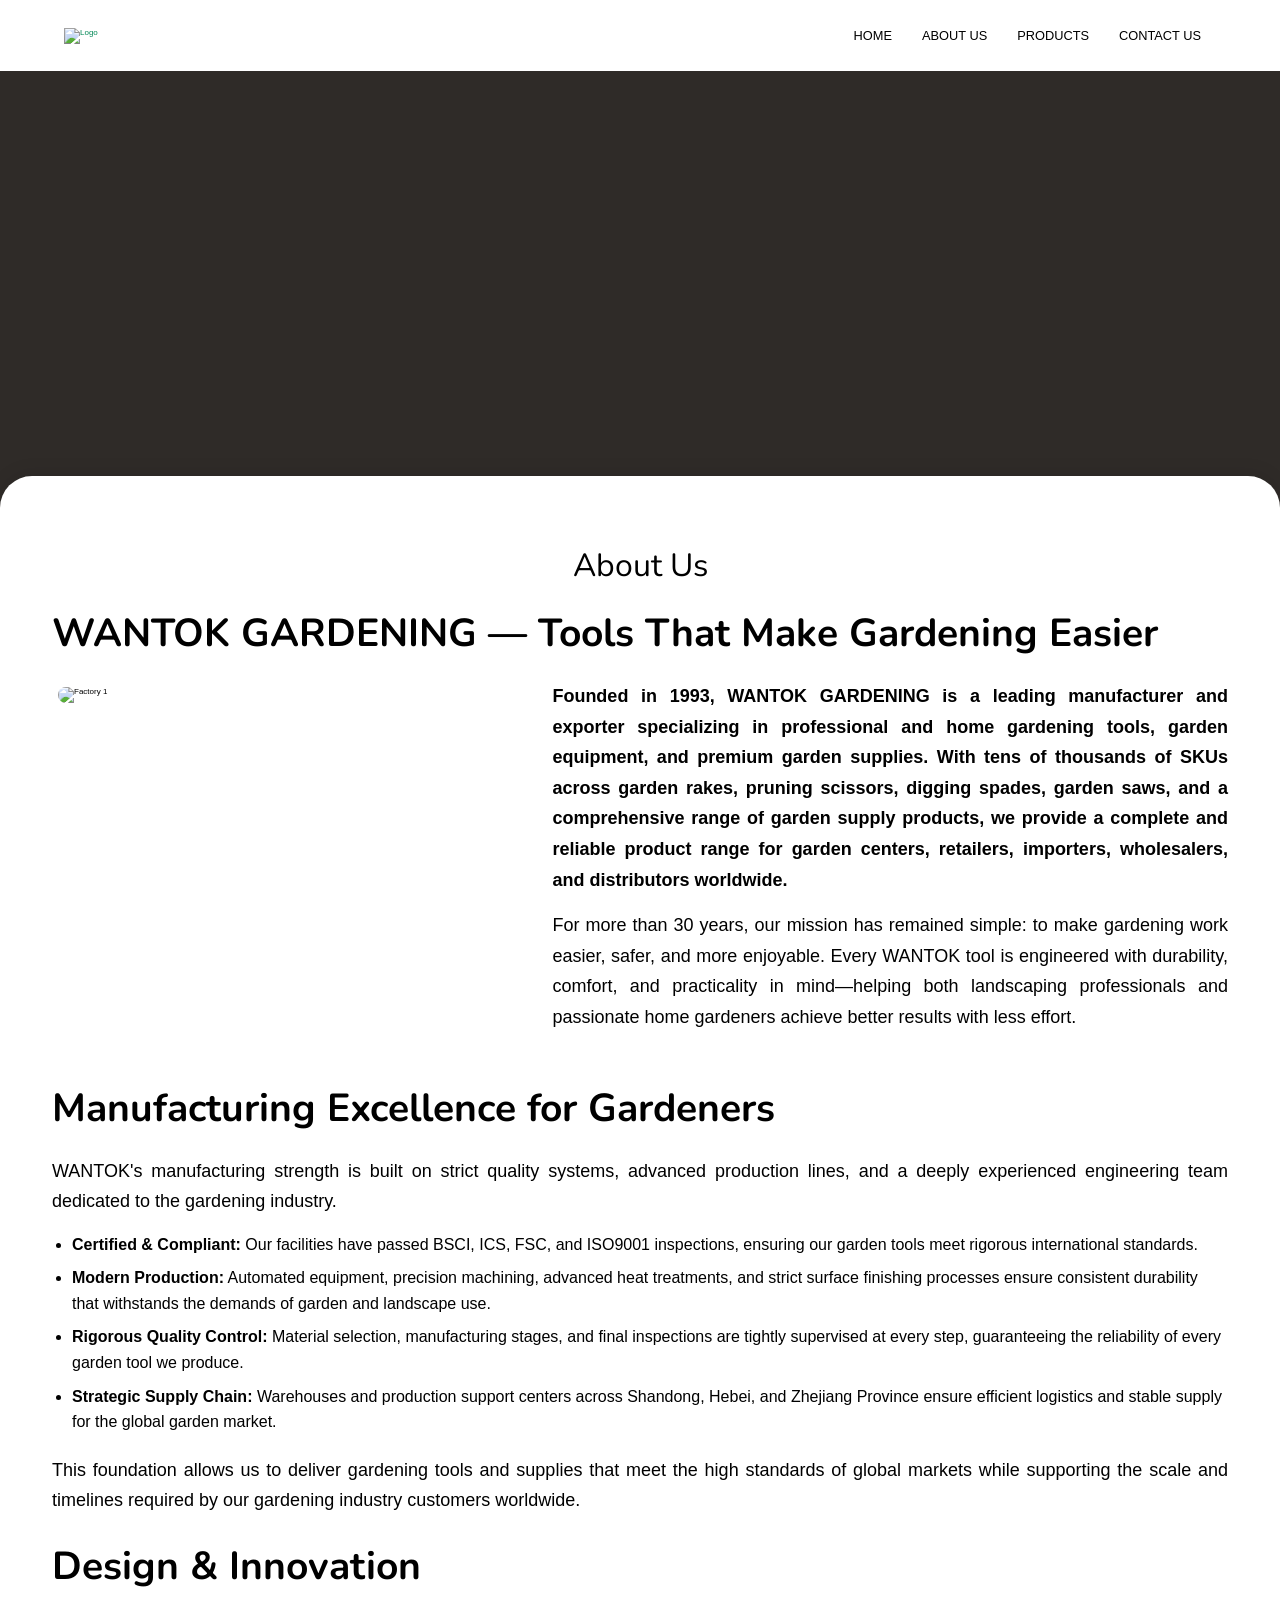
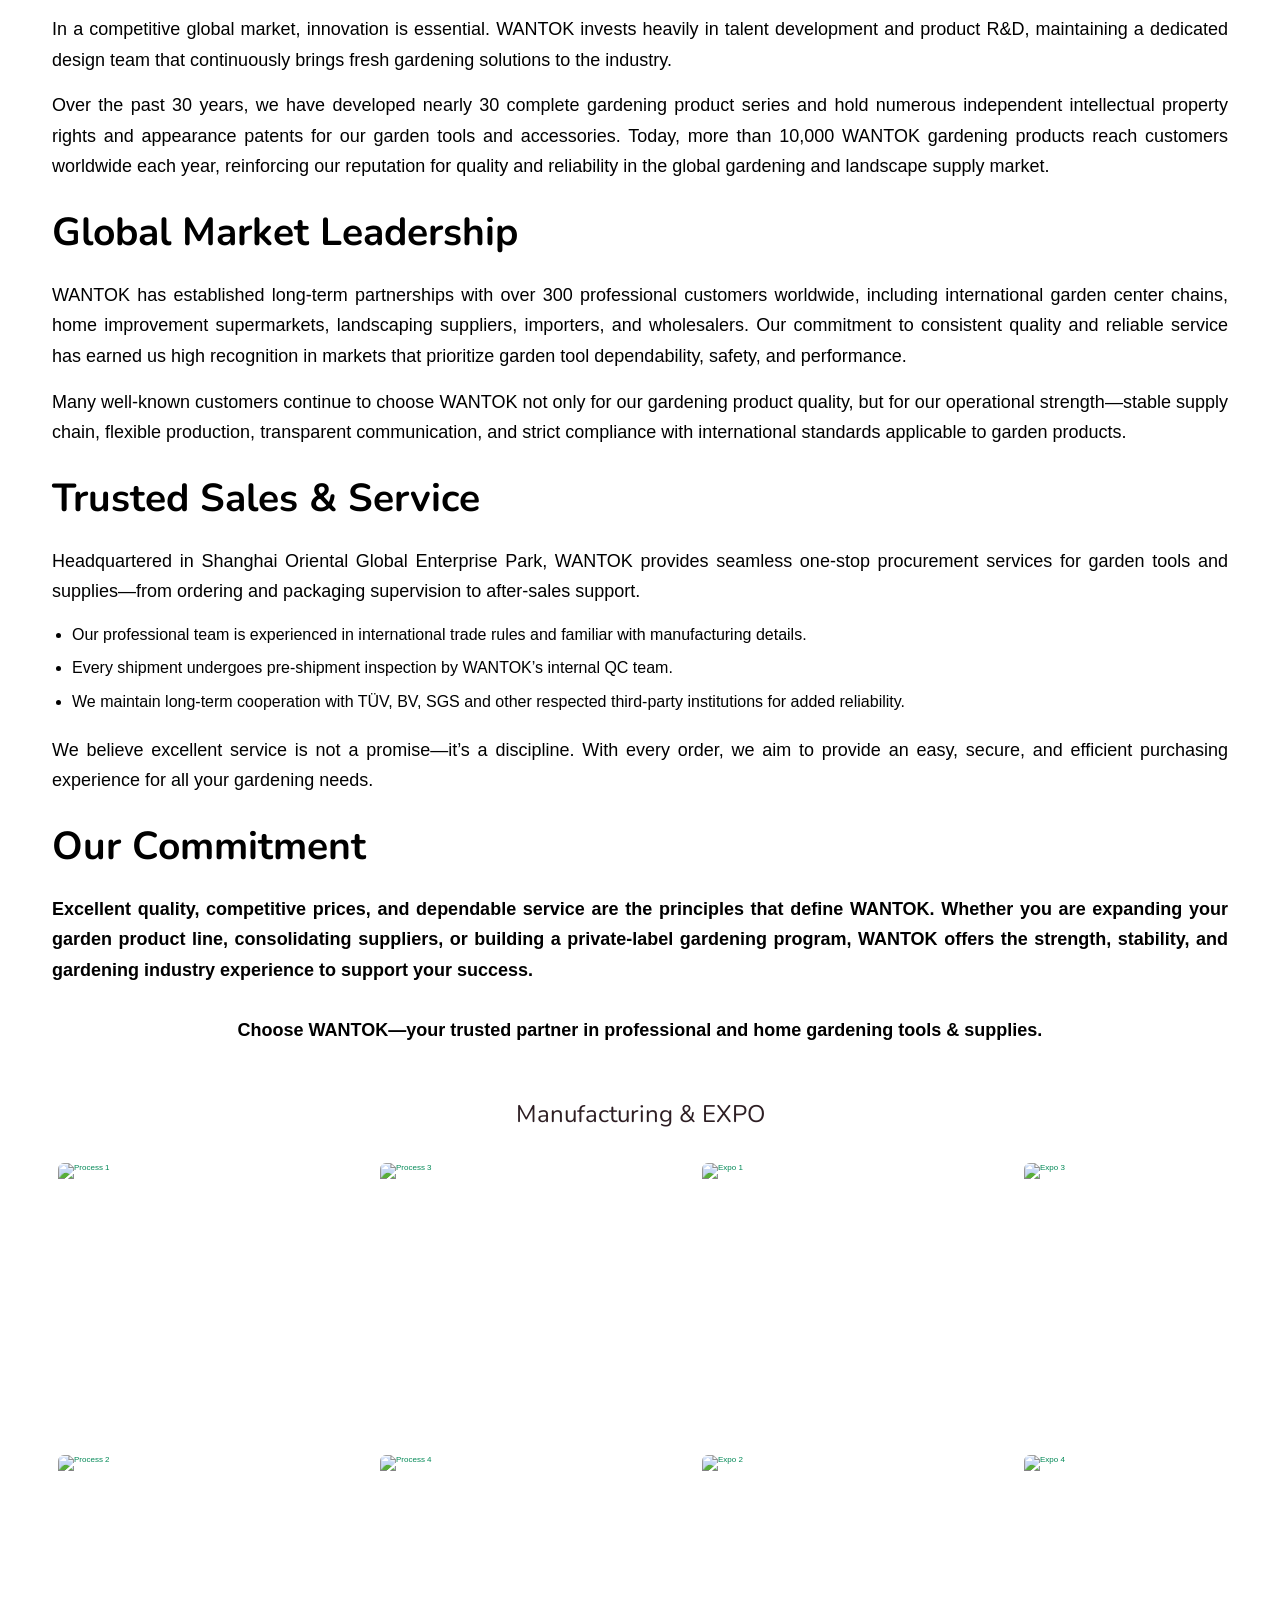
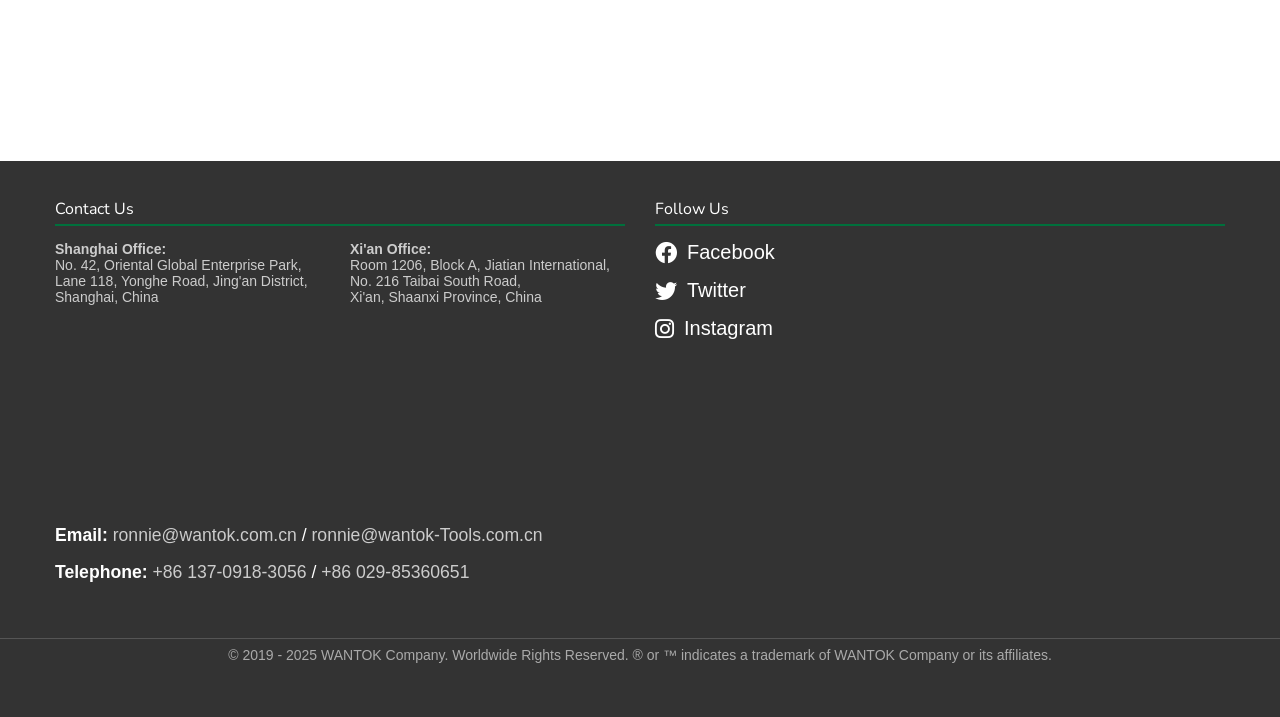
==== commit bba8da7d: "文案调整" ====
--- a/about.html
+++ b/about.html
@@ -663,7 +663,8 @@
 
   <!-- Main Content Sections -->
   <section class="content-sections">
-    <h1>WANTOK GARDENING — Tools That Make Work Easier</h1>
+    <h1>About Us</h1>
+    <h2>WANTOK GARDENING — Tools That Make Gardening Easier</h2>
     <div class="intro-with-factory">
       <div class="factory-image">
         <div class="visual-card">
@@ -673,42 +674,42 @@
         </div>
       </div>
       <div class="intro-text">
-        <p><strong>Founded in 1993, WANTOK GARDENING is a leading manufacturer and exporter specializing in gardening tools, farming tools, hand tools, and garden accessories. With tens of thousands of SKUs across rakes, scissors, spades, saws, and more, we provide a complete and reliable product range for retailers, importers, wholesalers, and distributors worldwide.</strong></p>
-
-        <p>For more than 30 years, our mission has remained simple: to make outdoor work easier, safer, and more enjoyable. Every WANTOK tool is engineered with durability, comfort, and practicality in mind—helping both professionals and home gardeners achieve better results with less effort.</p>
+        <p><strong>Founded in 1993, WANTOK GARDENING is a leading manufacturer and exporter specializing in professional and home gardening tools, garden equipment, and premium garden supplies. With tens of thousands of SKUs across garden rakes, pruning scissors, digging spades, garden saws, and a comprehensive range of garden supply products, we provide a complete and reliable product range for garden centers, retailers, importers, wholesalers, and distributors worldwide.</strong></p>
+
+        <p>For more than 30 years, our mission has remained simple: to make gardening work easier, safer, and more enjoyable. Every WANTOK tool is engineered with durability, comfort, and practicality in mind—helping both landscaping professionals and passionate home gardeners achieve better results with less effort.</p>
       </div>
     </div>
 
-    <h2>Manufacturing Excellence</h2>
-    <p>WANTOK's manufacturing strength is built on strict quality systems, advanced production lines, and a deeply experienced engineering team.</p>
+    <h2>Manufacturing Excellence for Gardeners</h2>
+    <p>WANTOK's manufacturing strength is built on strict quality systems, advanced production lines, and a deeply experienced engineering team dedicated to the gardening industry.</p>
     <ul>
-      <li><strong>Certified & Compliant:</strong> Our facilities have passed BSCI, ICS, FSC, and ISO9001 inspections.</li>
-      <li><strong>Modern Production:</strong> Automated equipment, precision machining, advanced heat treatments, and strict surface finishing processes ensure consistent durability.</li>
-      <li><strong>Rigorous Quality Control:</strong> Material selection, manufacturing stages, and final inspections are tightly supervised at every step.</li>
-      <li><strong>Strategic Supply Chain:</strong> Warehouses and production support centers across Shandong, Hebei, and Zhejiang Province ensure efficient logistics and stable supply.</li>
+      <li><strong>Certified & Compliant:</strong> Our facilities have passed BSCI, ICS, FSC, and ISO9001 inspections, ensuring our garden tools meet rigorous international standards.</li>
+      <li><strong>Modern Production:</strong> Automated equipment, precision machining, advanced heat treatments, and strict surface finishing processes ensure consistent durability that withstands the demands of garden and landscape use.</li>
+      <li><strong>Rigorous Quality Control:</strong> Material selection, manufacturing stages, and final inspections are tightly supervised at every step, guaranteeing the reliability of every garden tool we produce.</li>
+      <li><strong>Strategic Supply Chain:</strong> Warehouses and production support centers across Shandong, Hebei, and Zhejiang Province ensure efficient logistics and stable supply for the global garden market.</li>
     </ul>
-    <p>This foundation allows us to deliver tools that meet the high standards of global markets while supporting the scale and timelines required by global customers.</p>
+    <p>This foundation allows us to deliver gardening tools and supplies that meet the high standards of global markets while supporting the scale and timelines required by our gardening industry customers worldwide.</p>
 
     <h2>Design & Innovation</h2>
-    <p>In a competitive global market, innovation is essential. WANTOK invests heavily in talent development and product R&D, maintaining a dedicated design team that continuously brings fresh solutions to the industry.</p>
-    <p>Over the past 30 years, we have developed nearly 26 complete product series and hold numerous independent intellectual property rights and appearance patents. Today, more than 10,000 WANTOK products reach customers worldwide each year, reinforcing our reputation for quality and reliability in the global landscaping and hardware market.</p>
+    <p>In a competitive global market, innovation is essential. WANTOK invests heavily in talent development and product R&D, maintaining a dedicated design team that continuously brings fresh gardening solutions to the industry.</p>
+    <p>Over the past 30 years, we have developed nearly 30 complete gardening product series and hold numerous independent intellectual property rights and appearance patents for our garden tools and accessories. Today, more than 10,000 WANTOK gardening products reach customers worldwide each year, reinforcing our reputation for quality and reliability in the global gardening and landscape supply market.</p>
 
     <h2>Global Market Leadership</h2>
-    <p>WANTOK has established long-term partnerships with over 300 professional customers worldwide, including international building-material chains, supermarkets, importers, and wholesalers. Our commitment to consistent quality and reliable service has earned us high recognition in global markets that prioritize dependability, safety, and performance.</p>
-    <p>Many well-known customers continue to choose WANTOK not only for product quality, but for our operational strength—stable supply chain, flexible production, transparent communication, and strict compliance with international standards.</p>
+    <p>WANTOK has established long-term partnerships with over 300 professional customers worldwide, including international garden center chains, home improvement supermarkets, landscaping suppliers, importers, and wholesalers. Our commitment to consistent quality and reliable service has earned us high recognition in markets that prioritize garden tool dependability, safety, and performance.</p>
+    <p>Many well-known customers continue to choose WANTOK not only for our gardening product quality, but for our operational strength—stable supply chain, flexible production, transparent communication, and strict compliance with international standards applicable to garden products.</p>
 
     <h2>Trusted Sales & Service</h2>
-    <p>Headquartered in Shanghai Oriental Global Enterprise Park, WANTOK provides seamless one-stop procurement services—from ordering and packaging supervision to after-sales support.</p>
+    <p>Headquartered in Shanghai Oriental Global Enterprise Park, WANTOK provides seamless one-stop procurement services for garden tools and supplies—from ordering and packaging supervision to after-sales support.</p>
     <ul>
       <li>Our professional team is experienced in international trade rules and familiar with manufacturing details.</li>
-      <li>Every shipment undergoes pre-shipment inspection by WANTOK's internal QC team.</li>
+      <li>Every shipment undergoes pre-shipment inspection by WANTOK’s internal QC team.</li>
       <li>We maintain long-term cooperation with TÜV, BV, SGS and other respected third-party institutions for added reliability.</li>
     </ul>
-    <p>We believe excellent service is not a promise—it's a discipline. With every order, we aim to provide an easy, secure, and efficient purchasing experience.</p>
+    <p>We believe excellent service is not a promise—it’s a discipline. With every order, we aim to provide an easy, secure, and efficient purchasing experience for all your gardening needs.</p>
 
     <h2>Our Commitment</h2>
-    <p><strong>Excellent quality, competitive prices, and dependable service are the principles that define WANTOK. Whether you are expanding your product line, consolidating suppliers, or building a private-label program, WANTOK offers the strength, stability, and experience to support your success.</strong></p>
-    <p style="text-align: center; font-size: 18px; color: #000000; font-weight: bold; margin-top: 30px;">Choose WANTOK—your trusted partner in professional gardening and hand tools.</p>
+    <p><strong>Excellent quality, competitive prices, and dependable service are the principles that define WANTOK. Whether you are expanding your garden product line, consolidating suppliers, or building a private-label gardening program, WANTOK offers the strength, stability, and gardening industry experience to support your success.</strong></p>
+    <p style="text-align: center; font-size: 18px; color: #000000; font-weight: bold; margin-top: 30px;">Choose WANTOK—your trusted partner in professional and home gardening tools &amp; supplies.</p>
   </section>
   <h3 style="text-align: center;">Manufacturing & EXPO</h3>
   <!-- Process and Expo Carousels -->
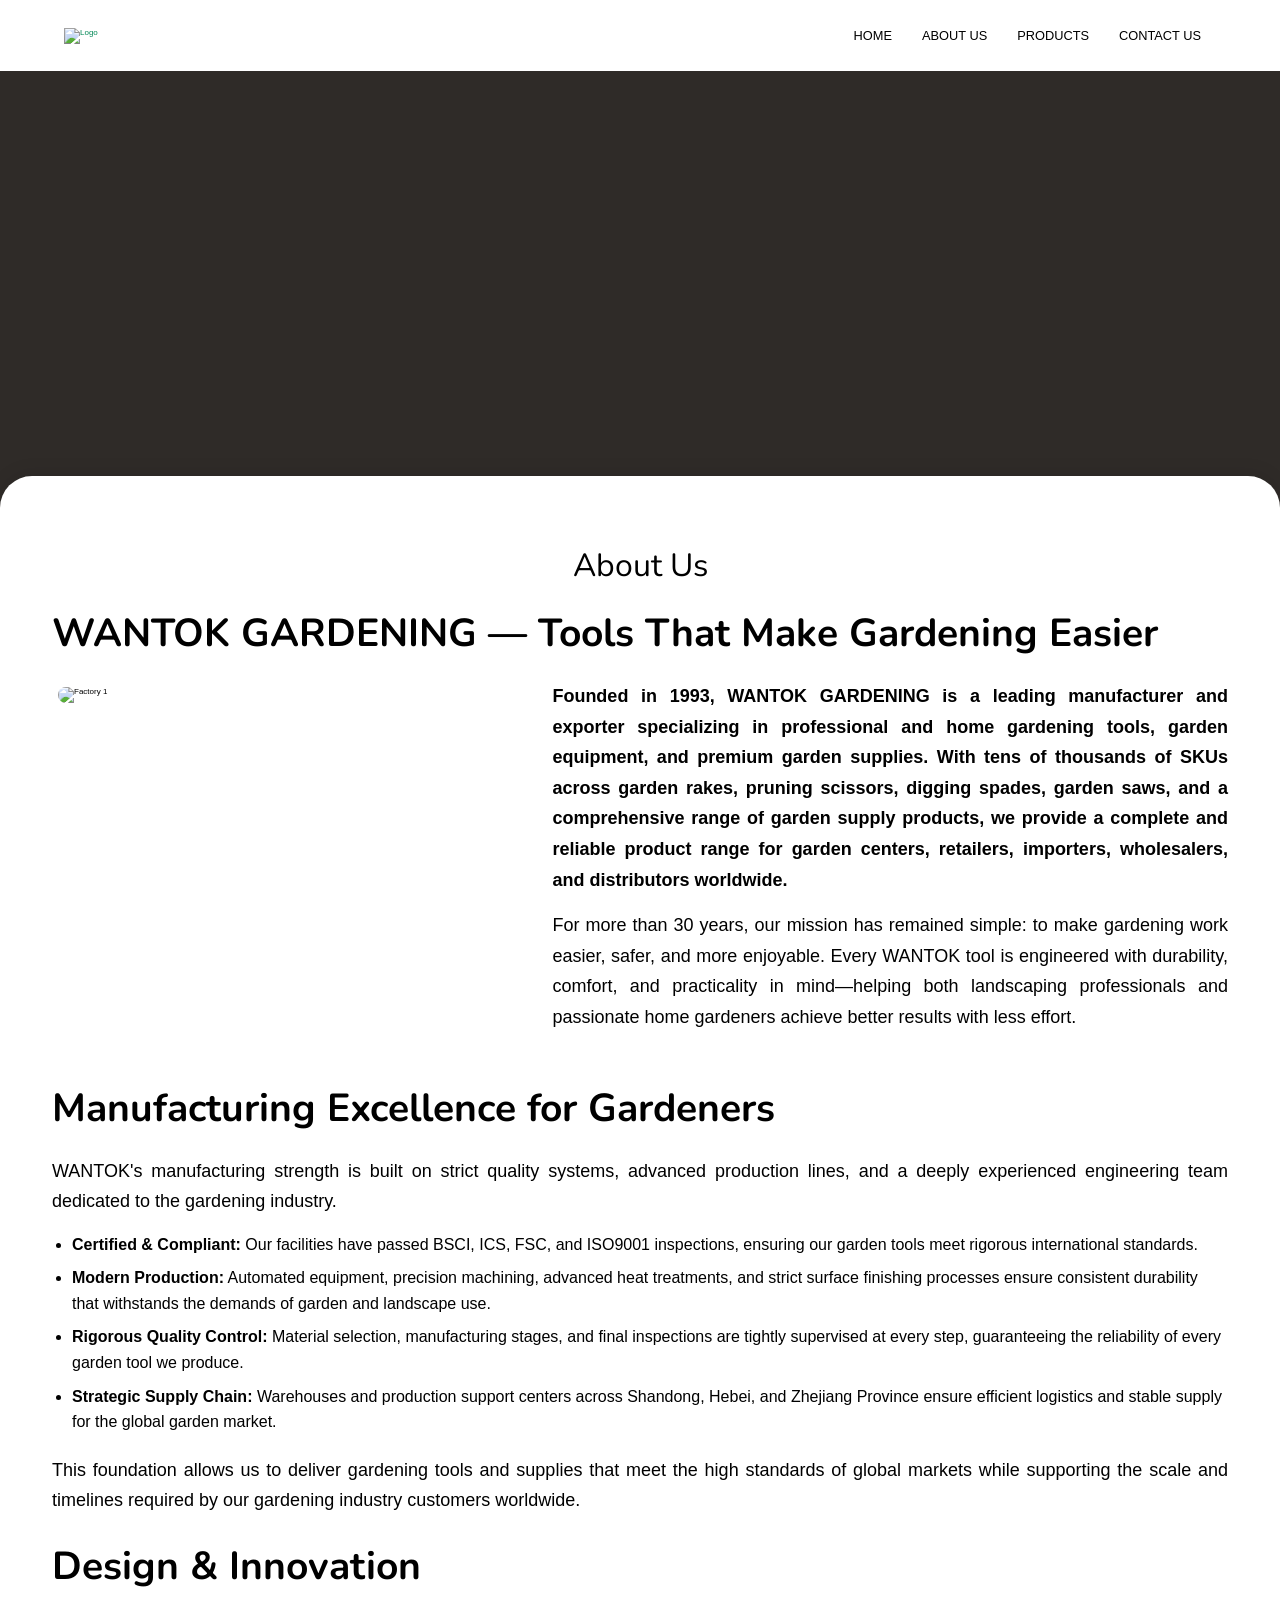
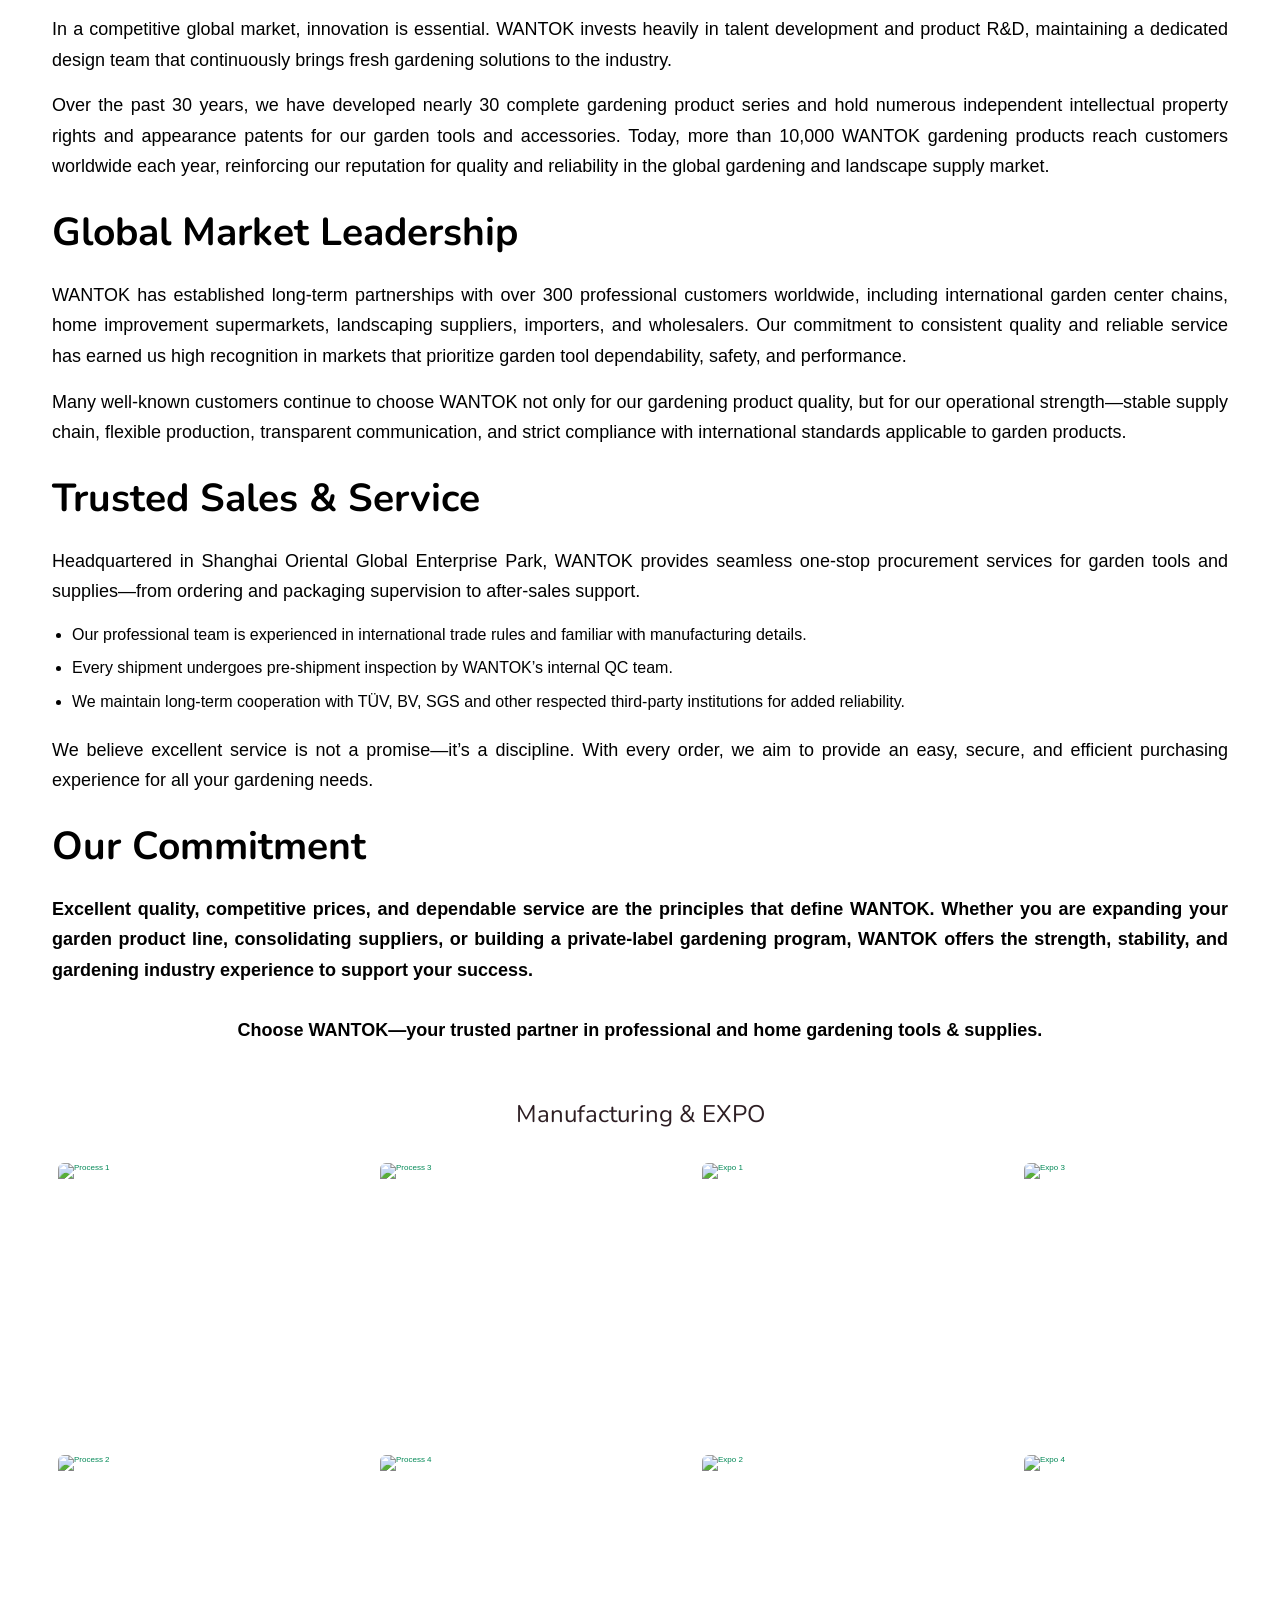
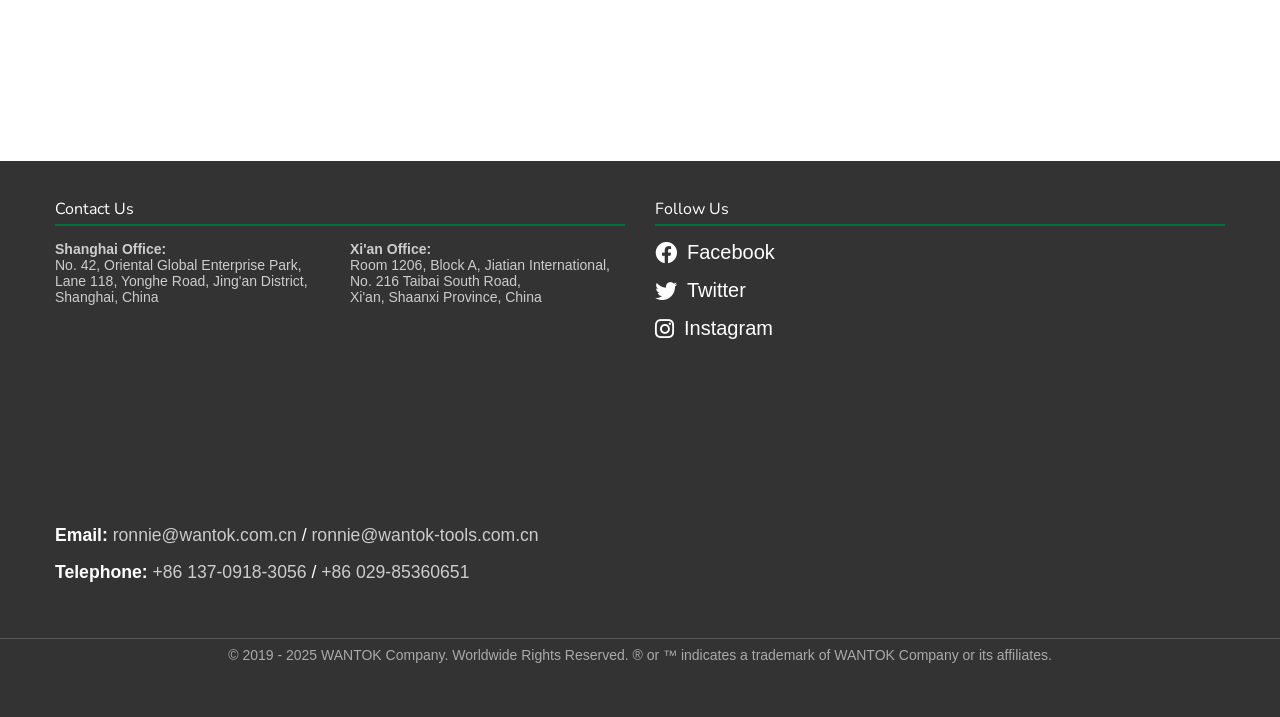
==== commit d3f9f528: "Update about.html" ====
--- a/about.html
+++ b/about.html
@@ -780,7 +780,7 @@
                 <div style="margin-bottom: 5px;">
                     <strong>Email:</strong> 
                     <a href="mailto:ronnie@wantok.com.cn">ronnie@wantok.com.cn</a> / 
-                    <a href="mailto:ronnie@wantok-Tools.com.cn">ronnie@wantok-Tools.com.cn</a>
+                    <a href="mailto:ronnie@wantok-tools.com.cn">ronnie@wantok-tools.com.cn</a>
                 </div>
                 <div>
                     <strong>Telephone:</strong> 
@@ -893,4 +893,4 @@
     </script>
 </body>
 
-</html>+</html>
